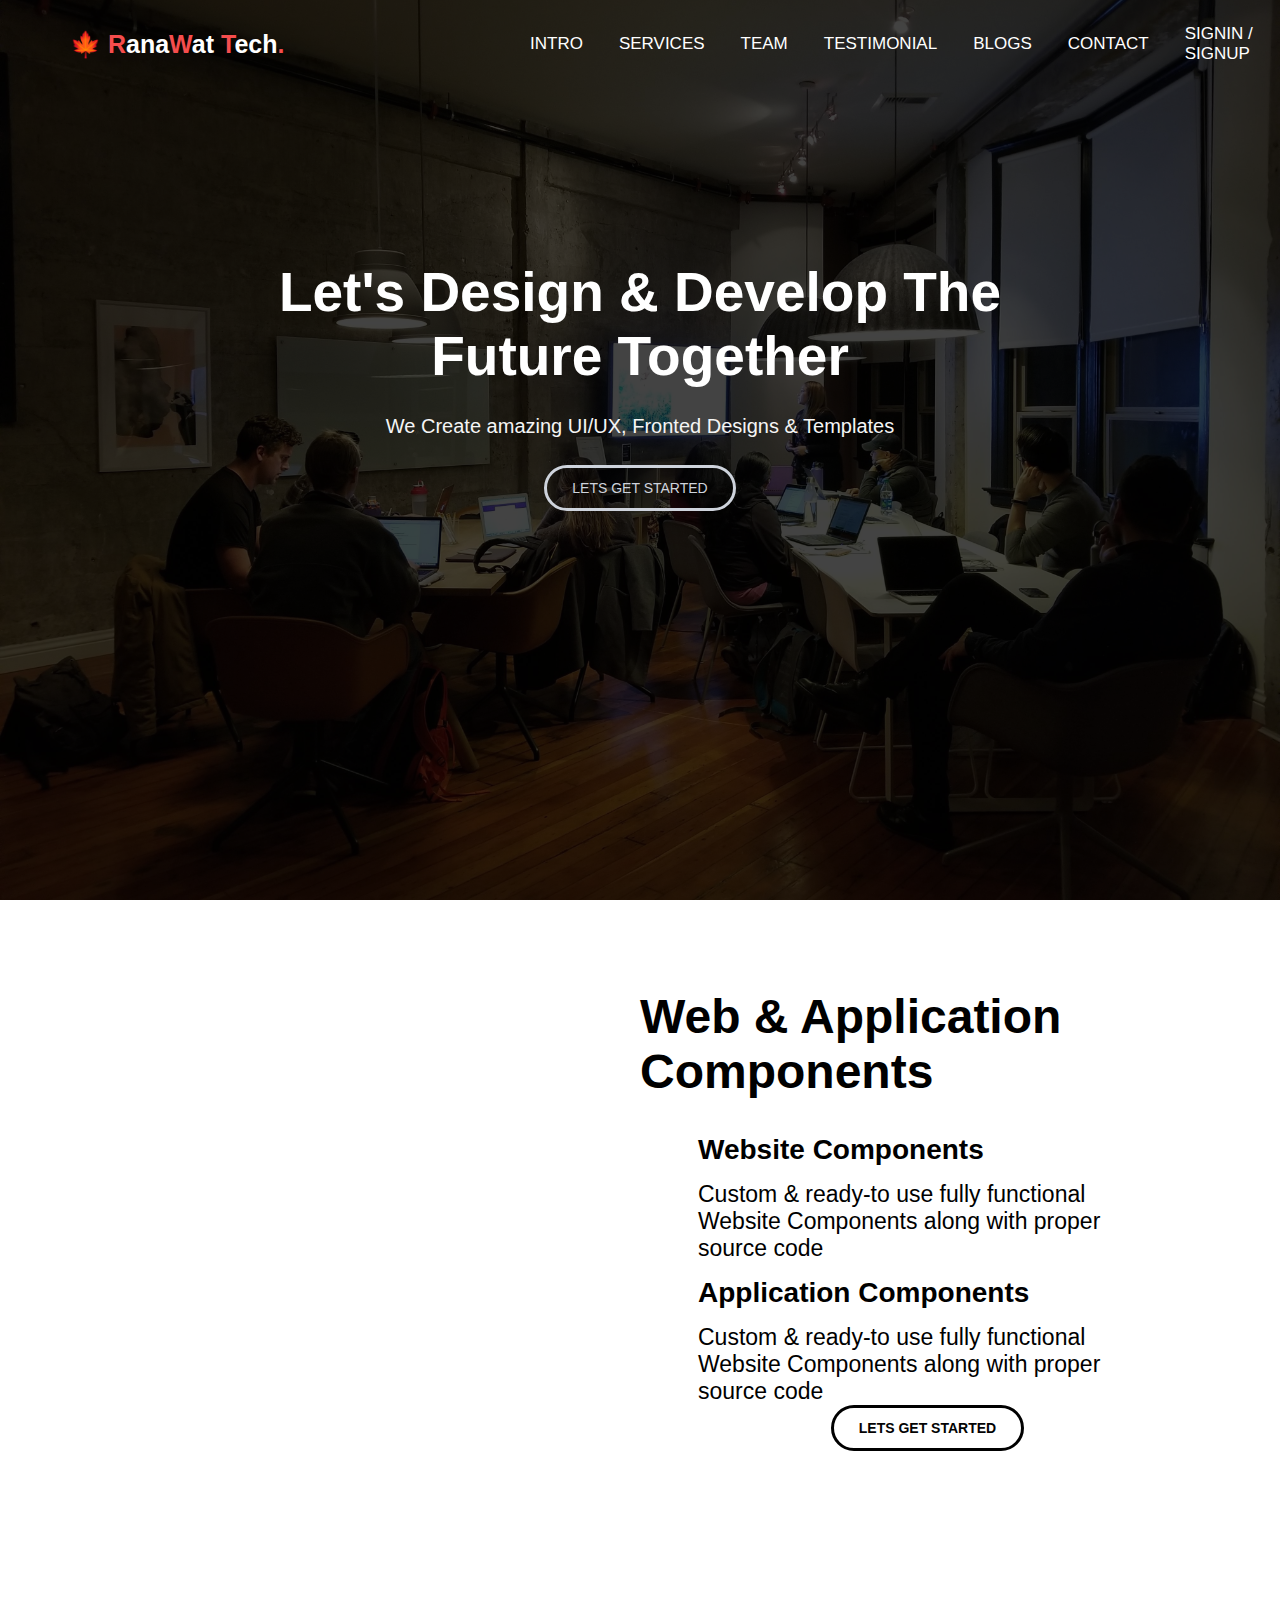
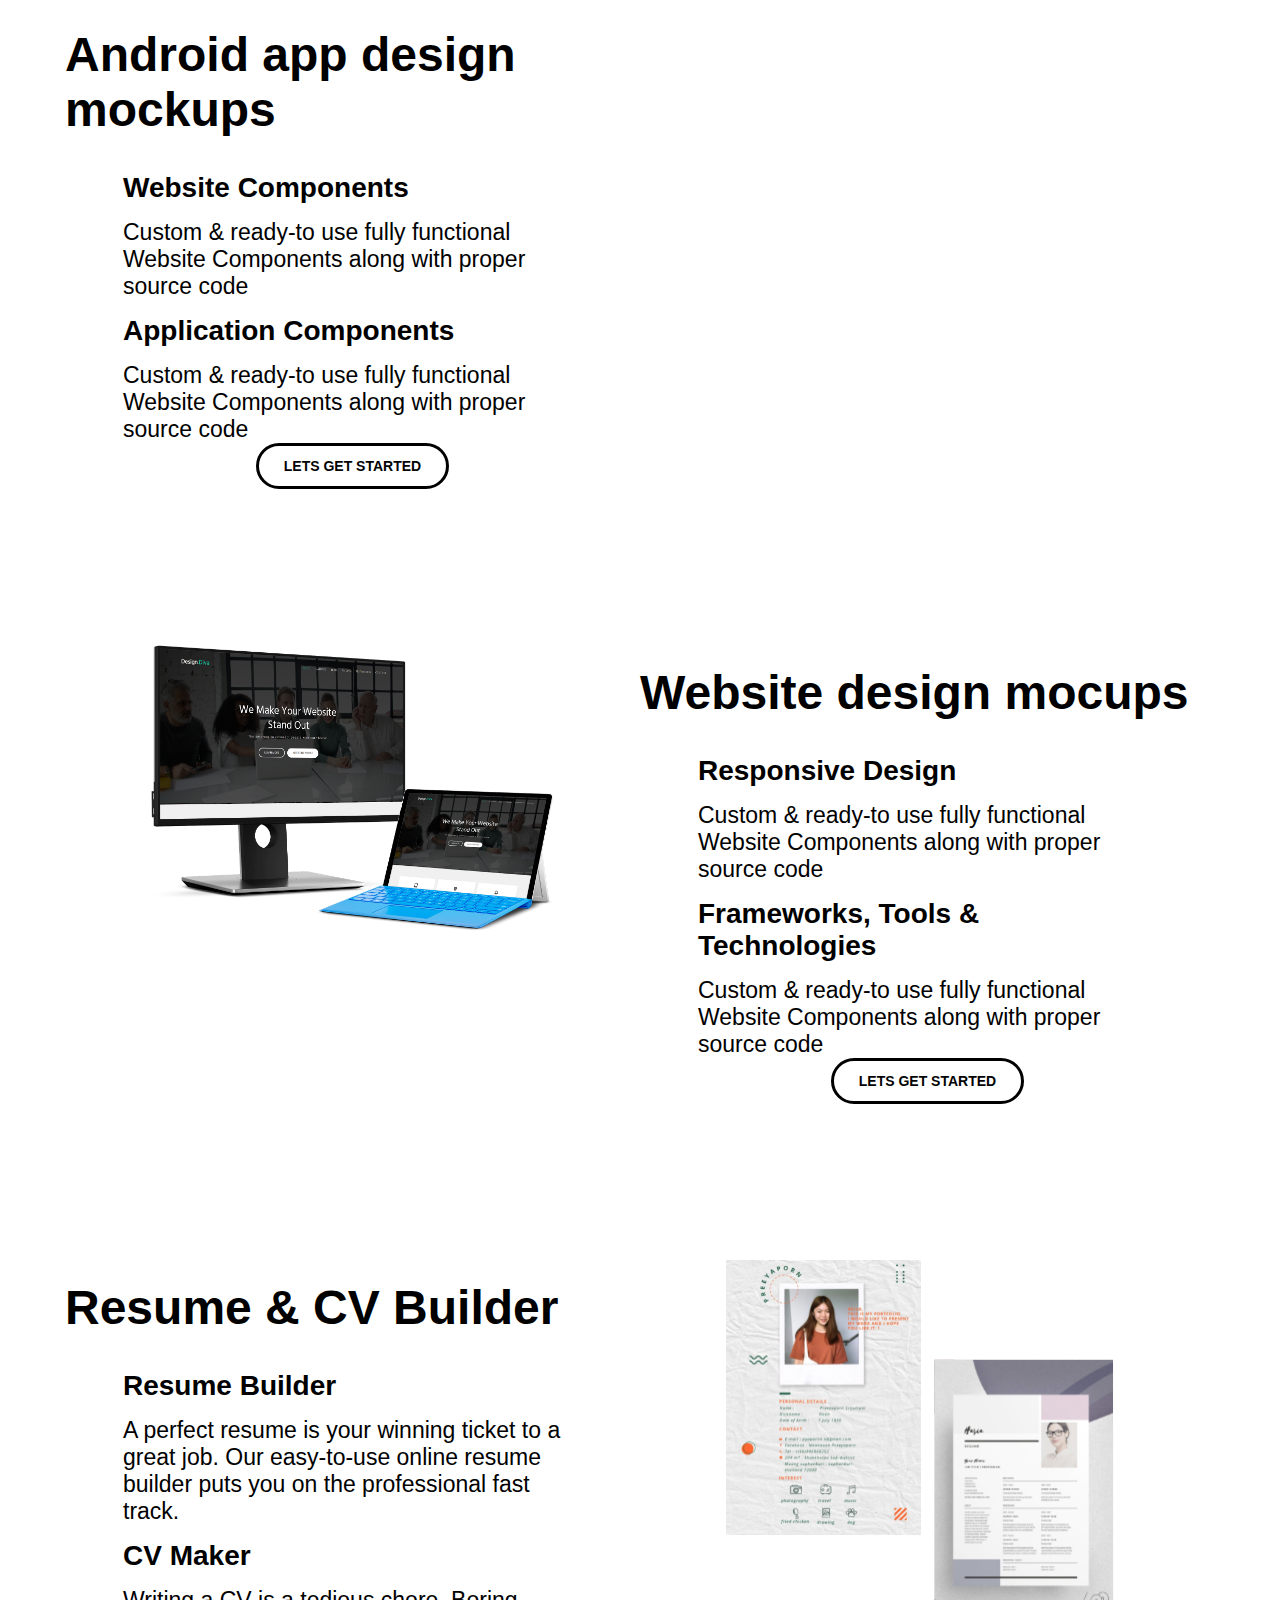
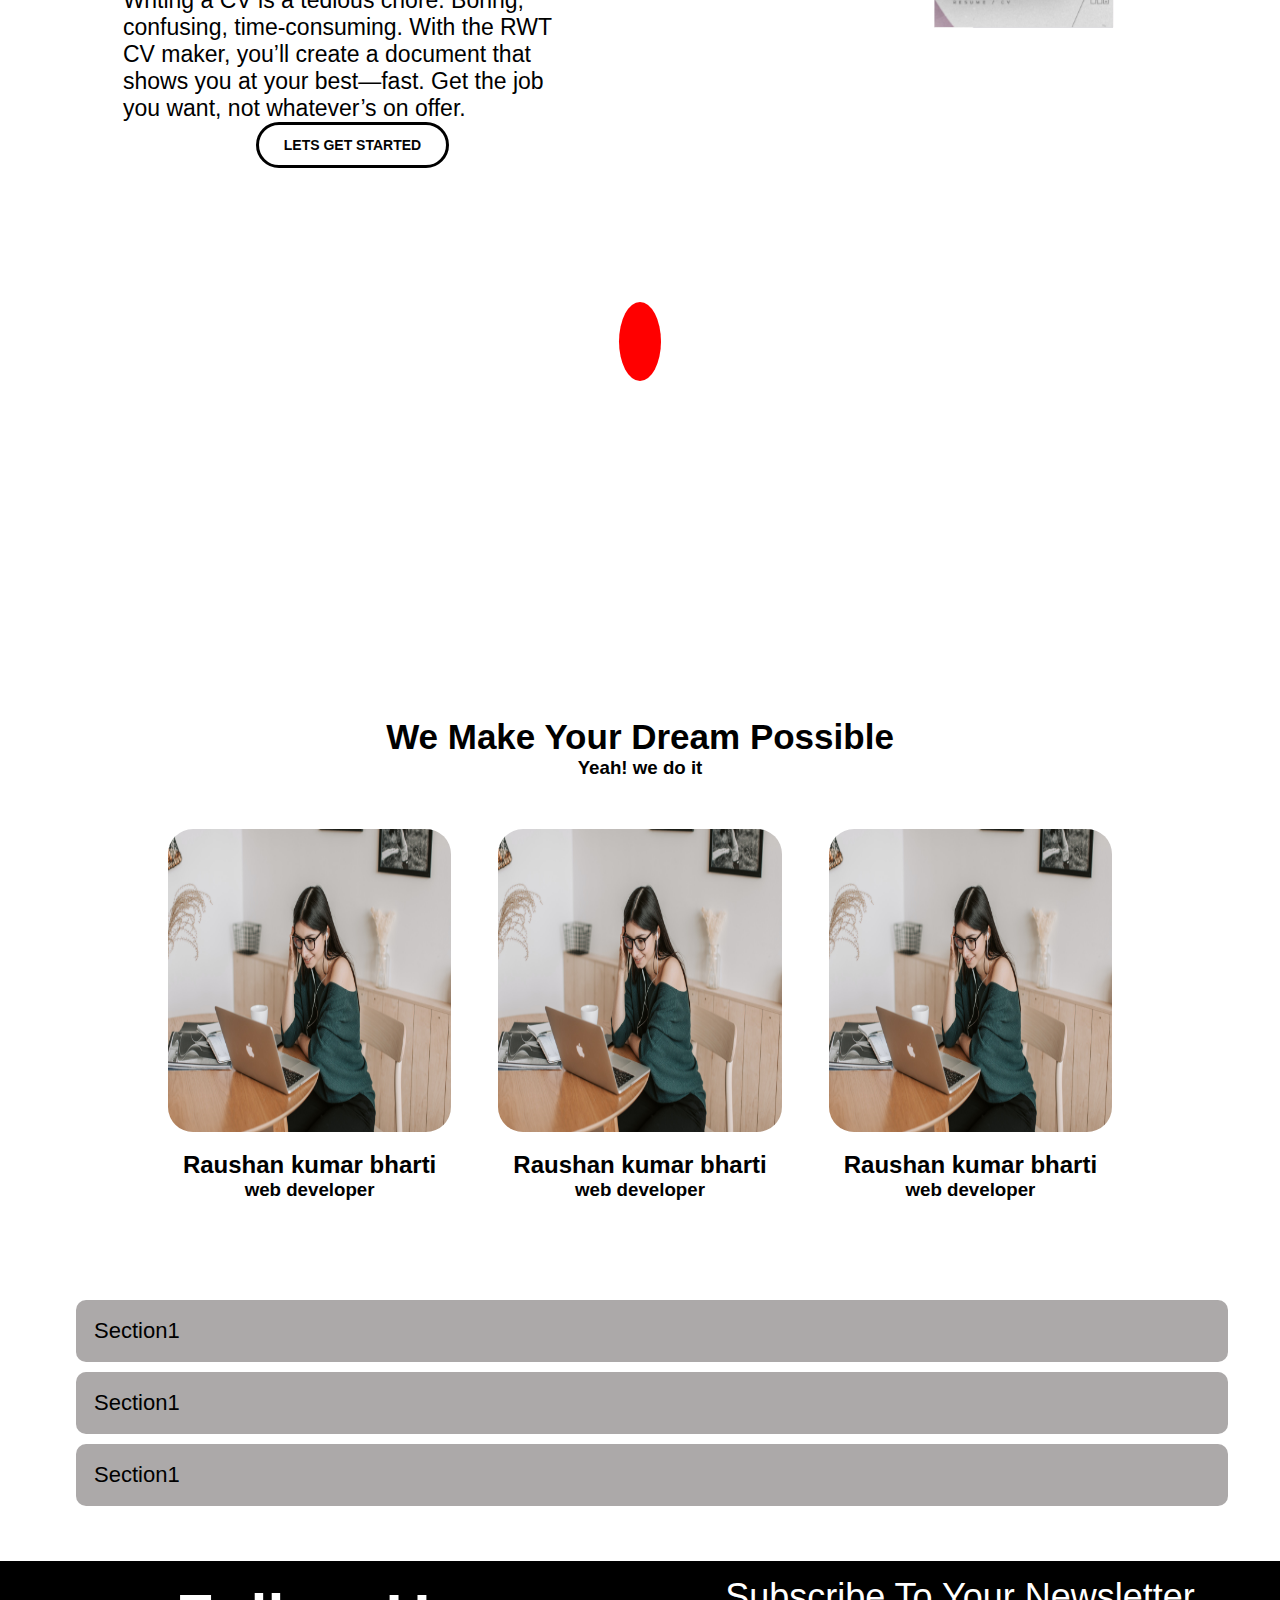
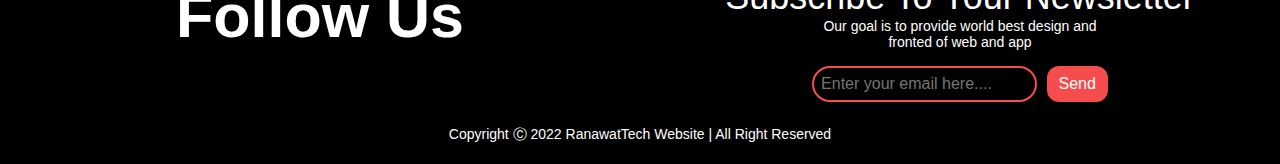
==== index.html @ e36a3cd2 "Merge branch 'master' of https://github.com/RanawatTech/ranawatwebsite" ====
<!DOCTYPE html>
<html lang="en">
<head>
    <meta charset="UTF-8">
    <meta http-equiv="X-UA-Compatible" content="IE=edge">
    <meta name="viewport" content="width=device-width, initial-scale=1.0">
    <title>RanaWat Tech</title>
    <link rel="stylesheet" href="assets/style/style.css">
    <script src="https://kit.fontawesome.com/f073f3d2c7.js" crossorigin="anonymous"></script>
    <link rel="stylesheet" href="https://cdnjs.cloudflare.com/ajax/libs/animate.css/4.1.1/animate.min.css" />
    <script src="js/index.js"></script>
</head>

<body>
    <div class="body">
        <nav class="header">
            <div class="rightheader">
                <!-- <img src="assets/HEADER.png" alt="" srcset=""> -->
                <P class="logo"><span>🍁 R</span>ana<span>W</span>at <span>T</span>ech<span>.</span></P>
            </div>
            <div class="leftheader">
                <ul>
                    <li><a href="INTRO">INTRO</a></li>
                    <li><a href="INTRO">SERVICES</a></li>
                    <li><a href="INTRO">TEAM</a></li>
                    <li><a href="INTRO">TESTIMONIAL</a></li>
                    <li><a href="https://hashnode.com/@RanaWatTech"   target="_blank">BLOGS</a></li>
                    <li><a href="INTRO">CONTACT</a></li>
                    <li><a href="ResumeBuilder/index.html" target="_blank">SIGNIN / SIGNUP</a></li>
                </ul>
            </div>
        </nav>

        <section class="container">
            <p class="bigtext"> Let's Design & Develop The <br>Future Together</p>
            <p class="smalltext"> We Create amazing UI/UX, Fronted Designs & Templates</p>
            <button class="btn"> LETS GET STARTED</button>




        </section>

    </div>

    <!-- STARTING OF WEBSITE CONTAIN -->
    <!-- features-1 -->
    <div class="webcontainer">
        <div class="containerimage">
            <img src="assets/img/web.svg" alt="" srcset="">
        </div>
        <div class="containerdata">
            <h3 class="headingtext"> Web & Application Components</h3>
            <p class="componentstext">Website Components</p>
            <p class="data">

                Custom & ready-to use fully functional Website Components along with proper source code
            </p>



            <p class="componentstext">Application Components</p>
            <p class="data">
                Custom & ready-to use fully functional Website Components along with proper source code
            </p>
            <button class="btn1"> LETS GET STARTED</button>


        </div>
    </div>
    <br>


    
    <!-- features-2 -->


    <div class="webcontainer">

        <div class="containerdata">
            <p class="headingtext"> Android app design mockups</p>
            <p class="componentstext">Website Components</p>
            <p class="data">

                Custom & ready-to use fully functional Website Components along with proper source code
            </p>




            <p class="componentstext">Application Components</p>
            <p class="data">
                Custom & ready-to use fully functional Website Components along with proper source code
            </p>
            <button class="btn1"> LETS GET STARTED</button>


        </div>

        <div class="containerimage">
            <img src="assets/img/app.svg" alt="" srcset="">
        </div>
    </div>
    <br>

    

    <!-- STARTING OF WEBSITE MOCUPS CONTAIN -->
    <div class="webcontainer">
        <div class="containerimage">
            <img src="assets/img/webmockup.png" alt="" srcset="">
        </div>
        <div class="containerdata">
            <p class="headingtext"> Website design mocups </p>
            <p class="componentstext">Responsive Design</p>
            <p class="data">

                Custom & ready-to use fully functional Website Components along with proper source code
            </p>



            <p class="componentstext">Frameworks, Tools & Technologies</p>
            <p class="data">
                Custom & ready-to use fully functional Website Components along with proper source code
            </p>
            <button class="btn1"> LETS GET STARTED</button>


        </div>
    </div>
    <br>


    <!-- STARTING OF RESUME CONTAIN -->

    <div class="webcontainer">

        <div class="containerdata">
            <p class="headingtext"> Resume & CV Builder</p>

            <p class="componentstext">Resume Builder</p>
                
                <p class="data">
                    A perfect resume is your winning ticket to a great job. Our easy-to-use online resume builder puts you on the professional fast track.
                </p>
    
    
    
                <p class="componentstext">CV Maker</p>
                <p class="data">
                    Writing a CV is a tedious chore. Boring, confusing, time-consuming. With the RWT CV maker, you’ll create a document that shows you at your best—fast. Get the job you want, not whatever’s on offer.
                </p>
            <button class="btn1"> LETS GET STARTED</button>


        </div>

        <div class="containerimage">
            <img src="assets/img/resume.svg" alt="" srcset="">
        </div>
    </div>
    <br>

    <!-- STARTING A  VIDEO PART  -->
    <section class="video">
        <div class="videocontainer">
            <a href="https://youtu.be/9tobL8U7dQo">
                <i class="fas fa-play"></i>
            </a>
            <h1> Watch Sample Video</h1>
            <h3>Lorem ipsum, dolor sit amet consectetur adipisicing elit. Nemo facere atque itaque voluptas ut? Quasi
                debitis fugit quam animi expedita aspernatur .</h3>
            <!-- <a><iframe width="560" height="315" src="https://www.youtube.com/embed/9tobL8U7dQo" title="YouTube video player" frameborder="0" allow="accelerometer; autoplay; clipboard-write; encrypted-media; gyroscope; picture-in-picture" allowfullscreen></iframe>
           
          </a> -->

        </div>

    </section>


    <section class="memberpanal">
        <h4> We Make Your Dream Possible</h4>
        <h3> Yeah! we do it</h3>

        <div class="box">
            <div class="subbox">
                <div class="image">
                    <img src="assets/img/video-bg.jpg" alt="" srcset="">
                    <h2>Raushan kumar bharti</h2>
                    <h3>web developer</h3>
                </div>
            </div>
            <div class="subbox">
                <div class="image">
                    <img src="assets/img/video-bg.jpg" alt="" srcset="">
                    <h2>Raushan kumar bharti</h2>
                    <h3>web developer</h3>
                </div>
            </div>
            <div class="subbox">
                <div class="image">
                    <img src="assets/img/video-bg.jpg" alt="" srcset="">
                    <h2>Raushan kumar bharti</h2>
                    <h3>web developer</h3>
                </div>
            </div>
        </div>

    </section>
    <br>
    <button class="accordion">Section1</button>
    <div class="panel">
        <p>Lorem ipsum dolor sit amet, consectetur adipisicing elit. Ullam, eius.
            Lorem ipsum  quisquam ipsam maxime porro. Sed beatae consequatur eligendi
            repudiandae eos, perferendis voluptatum!
        </p>
    </div>

    <button class="accordion">Section1</button>
    <div class="panel">
        <p>Lorem ipsum dolor sit amet, consectetur adipisicing elit. Ullam, eius.</p>
    </div>

    <button class="accordion">Section1</button>
    <div class="panel">
        <p>Lorem ipsum dolor sit amet, consectetur adipisicing elit. Ullam, eius.</p>
    </div>


    <footer class="footer">
        <div class="footerpart">
            <div class="footerright">
                <span>Follow Us</span>
                <br>
                <div class="socialicon">
                    <a href= "https://twitter.com/RanawatTech" target="_blank"><i class="fab fa-twitter"></i></a>
                    <a href= "https://www.youtube.com/channel/UCl8Cxgv1tNT9eXOSg_g9nUA" target="_blank" ><i class="fab fa-youtube"></i></a>
                    <a href="https://www.linkedin.com/company/ranawat-tech/" target="_blank"><i class="fab fa-linkedin-in"></i></a>
                    <a href="https://github.com/RanawatTech" target="_blank"><i class="fab fa-github"></i></a>
                    <a href= "https://www.instagram.com/ui_plus_ux/" target="_blank"><i class="fab fa-instagram"></i></a>
                </div>
            </div>
            <div class="footerleft">
                <div class="footerbox">
                    <span> Subscribe To Your  Newsletter</span>
                    <p>Our goal is to provide world best design and <br> fronted of web and app</p>
                    <form class="form">
                        <input type="text" placeholder="Enter your email here...." name="search">
                        <button type="submit">Send</button>
                    </form>
                </div>
            </div>
        </div>
        <p class="copyright">Copyright &#9400 2022 RanawatTech Website | All Right Reserved</p>




    </footer>



    <script src="assets/js/index.js"></script>
</body>

</html>


<!--
    
     $(document).ready(function(){

    // wow initiation
    new WOW().init();

    // navigation bar toggle
    $('#navbar-toggler').click(function(){
        $('.navbar-collapse').slideToggle(400);
    });

    // navbar bg change on scroll
    $(window).scroll(function(){
        let pos = $(window).scrollTop();
        if(pos >= 100){
            $('.navbar').addClass('cng-navbar');
        } else {
            $('.navbar').removeClass('cng-navbar');
        }
    });

    // sample video popup
    $(document).ready(function() {
        $('.popup-youtube').magnificPopup({
            disableOn: 700,
            type: 'iframe',
            mainClass: 'mfp-fade',
            removalDelay: 160,
            preloader: false,
    
            fixedContentPos: false
        });
    });

    // team carousel 
    $('.team .owl-carousel').owlCarousel({
        loop: true,
        margin: 10,
        autoplay: true,
        dots: true,
        nav: false,
        responsiveClass: true,
        responsive:{
            0:{
                items: 1
            }, 
            600:{
                items: 2
            },
            1000:{
                items: 3
            }
        }
    });

    // faq accordion
    $('.faq-head').each(function(){
        $(this).click(function(){
            $(this).next().toggleClass('show-faq-content');
            let icon = $(this).children('span').children("i").attr('class');

            if(icon == "fas fa-plus"){
                $(this).children('span').html('<i class = "fas fa-minus"></i>');
            } else {
                $(this).children('span').html('<i class = "fas fa-plus"></i>');
            }
        });
    });

    // testimonial carousel 
    $('.testimonial .owl-carousel').owlCarousel({
        loop: true,
        autoplay: true,
        dots: true,
        nav: false,
        items: 1
    });

});

-->
---- assets/style/style.css ----
:root{
    --mount-meadow: #F54D4D;
    --white-smoke: #f0f0f0;
    --night-rider: #343434;
    --black: #191b17;
    --transition: all 0.5s ease-in-out;
}
*{
    margin: 0px;
    padding: 0px;
    font-family: 'Hind Siliguri', sans-serif;
}
.header{
    display: flex;
    justify-content: space-between;
}
.body{
  
    background: url(../img/main1.jpg) rgb(1 1 1 / 74%);
    background-size: cover;
    height: 100vh;
    background-blend-mode: darken;
    background-position: center;
    background-attachment: fixed;

}
.logo{
    font-size: 25px;
    color: white;
    padding: 17px 70px;
    font-weight: 900;


}
.logo span{
    color: var(--mount-meadow);
}

.rightheader{
    display: flex;
    /* width: 32%; */
    align-items: center;
    justify-content: center;
}
.leftheader{
    /* float: right; */
    display: flex;
    width: 60%;
    justify-content: center;
    align-items: center;
}
.leftheader ul {
    list-style-type: none;
   
    padding: 0;
    overflow: hidden;
    display: flex;
    overflow: hidden;
    flex-direction: row;
    align-content: center;
    justify-content: center;
    align-items: center;
}
.leftheader ul li{
    float: left;
    padding: 0px 10px;
}
.leftheader ul li a{
    display: block;
    color: rgb(8, 6, 6);
    /* text-align: center; */
    padding: 24px 8px;
    text-decoration: none;
    font-weight: 500;
    font-size: 17px;
    color: white;

}
.leftheader ul li a:hover{
   
    color:#ced3dc;
}
.container{
    margin: 172px 0px; 
    /* padding: 101px; */
    text-align: center;
    animation: fadeInUp;
    animation-duration: 4s;
}
.bigtext{
    font-size: 55px;
    color: white;
    font-weight: 600;
    text-align: center;
}
.smalltext{
    color: whitesmoke;
    font-size: 20px;
    padding: 27px 0px;
    /* font-weight: 600; */
}
.btn{
    padding: 12px 25px;
    color: #ced3dc;
    background:transparent;
    text-transform: uppercase;
    transition: var(--transition);
    border: 3.5px solid #ced3dc;
    border-radius: 2rem;
    font-size: 14px;
}
.btn:hover{
    background: var(--mount-meadow);
    border-color: var(--mount-meadow);
    box-shadow: 0 0 5px #F54D4D,0 0 25px #F54D4D, 0 0 50px #F54D4D, 0 0 200px #F54D4D;
    color: white;
}
.webcontainer{
    display: flex;
    margin: 69px 65px;
}
.containerimage{
    width: 50%;

}
.containerimage img{
    width: 70%;
    margin: auto;
    display: block;
}
.containerdata{
    width: 50%;
   
}

.headingtext{
    font-size: 48px;
    font-weight: 600;
    text-align: left;
    padding: 20px 0px;
}
.componentstext{
    font-size: 28px;
    font-weight: 600;
    padding: 15px 58px;
}
.data{
    padding: 0px 58px;
    font-size: 23px;
}
.btn1{
    padding: 12px 25px;
    color: #030303;
    background:transparent;
    border: solid 3.5px rgb(0, 0, 0);
    border-radius: 30px;
    margin-top: 19px;
    font-size: 14px;
    font-weight: 600;
    display: block;
   margin: auto;
}
.video{
    background-image: linear-gradient(rgba(0, 0, 0, 0.8), rgba(0, 0, 0, 0.7)), url(../img/video-bg.jpg);
    background-size: cover;
    background-position: center;
    background-attachment: fixed;
    background-repeat: no-repeat;
    color: #fff;
    text-align: center;
    
}
    
/* .video a{
    font-size: 2.2rem;
    color: #fff;
    width: 65px;
    height: 65px;
    border-radius: 50%;
    background-color: var(--mount-meadow);
    padding-left: 7px;
    margin: 0 auto;
} */
/* .center{
    display: flex;
    justify-content: center;
    align-items: center;
} */
.fas {
    font-weight: 900;
    font-size: 37px;
    background: red;
    padding: 19px 19px 19px 23px;
    border-radius: 50%;
    color: white;
}
.fas:hover{
    /* cursor: pointer; */
    color: black;
}
.videocontainer{
    padding: 66px 366px;
}
.video h1{
    font-size: 53px;
    margin: 25px;
    visibility: visible;
    animation: fadeInUp;
    animation-duration: 2s;
}
.video h3{
    visibility: visible;
    animation: fadeInUp;
    animation-duration: 2s;
}
.memberpanal{
    height: 500px;
   
    text-align: center;
    margin-top: 50px;
    margin-bottom: 60px;
}
.memberpanal h4{
    font-size: 35px;

}
.box{
    max-width: 100%;
    height: 410px;
   
    display: flex;
    justify-content: space-between;
    margin: 50px 168px;
    

}
.subbox{
    width: 30%;
    height: 74%;
  

}
.image{
    width: 100%;
   height: 100%;
}
.image img{
    height: 100%;
    width: 100%;
   border-radius: 25px;
}
.subbox h2{
    margin-top: 15px;
}

.accordion{
 background-color: rgb(172, 169, 169);
 color: black;
 cursor: pointer;
 padding: 18px;
 width: 90%;
 text-align: left;
 border: none;
 outline: none;
 transition: 0.4s;
 
 margin: 5px 76px;
 border-radius: 10px;
 font-size: 22px;

}
.active, .accordion:hover{
    background-color: rgb(175, 113, 113);
}
.panel{
    padding: 0px 18px;
    background-color: white;
    display: none;
    overflow: hidden;
    margin: 5px 76px;
    font-size: 20px;
    
}
.footer{
    
    background-color: black;
    width: 100%;
    
    margin-top: 50px;
    text-align: center;
}
.footerpart{
    display: flex;
    height: 150px;

}
.footerright{
    width: 50%;
   
    color: white;

}
.footerleft{
    width: 50%;
    
    color: white;

}
.footerright span{
    font-size: 61px;
    font-weight: bolder;
    padding-top: 20px;
    display: block;
}
.socialicon{
    font-size: 27px;
}
.socialicon a{
    color: white;
    padding: 0px 5px;
}
.copyright{
    color: white;
    padding-top: 15px;
    padding-bottom: 20px;
    font-size: 23px;
}
.footerleft span{
    font-size: 36px;
}
.footerleft input{
    font-size: 16px;
    border-radius: 102px;
    padding-left: 18px;
    padding: 7px;
    background: none;
    border: 2px solid #F54D4D;
}
.footerleft button{
    font-size: 16px;
    padding: 7px 10px;
    border: 2px solid #F54D4D;
    background: #F54D4D;
    color: white;
    border-radius: 12px;
    margin-left: 5px;
}
.footer p{
    font-size: 14px;
}
.form{
    margin: 16px;
}
.footerbox{
margin-top: 15px;
}
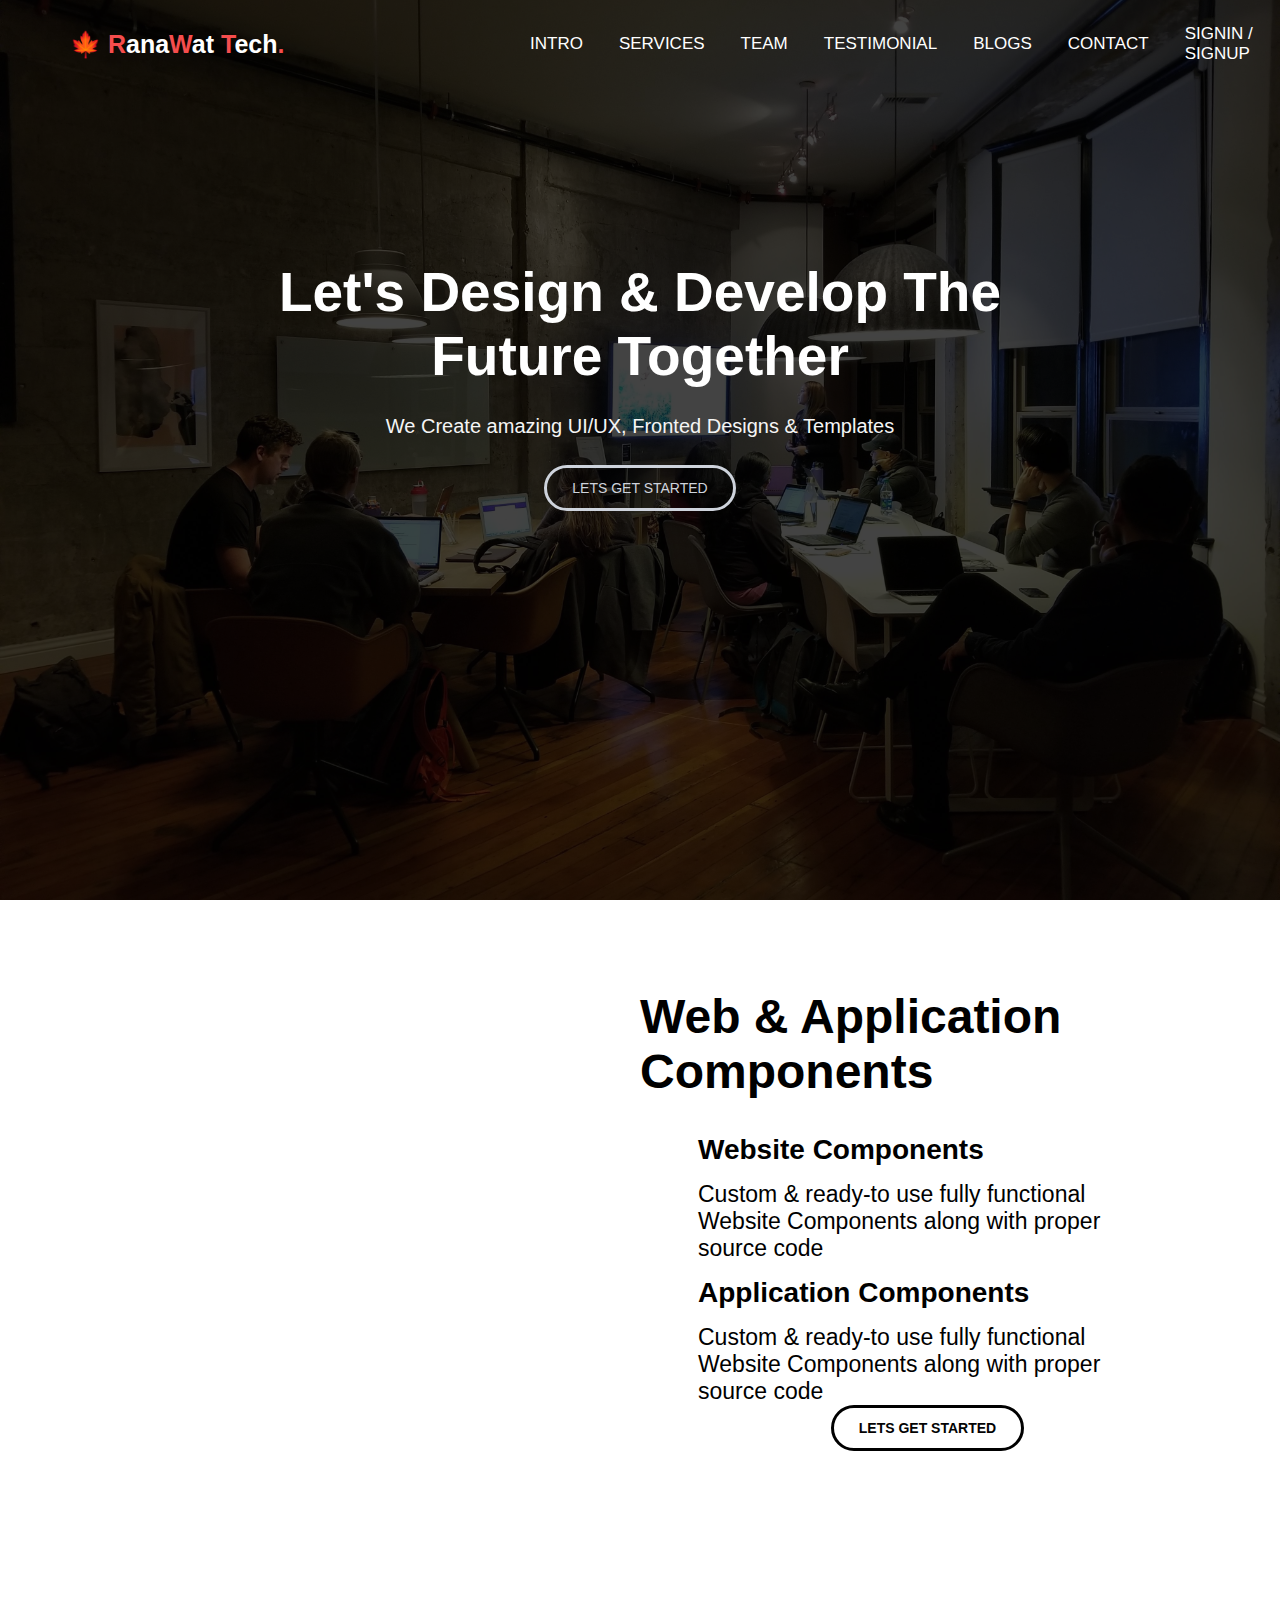
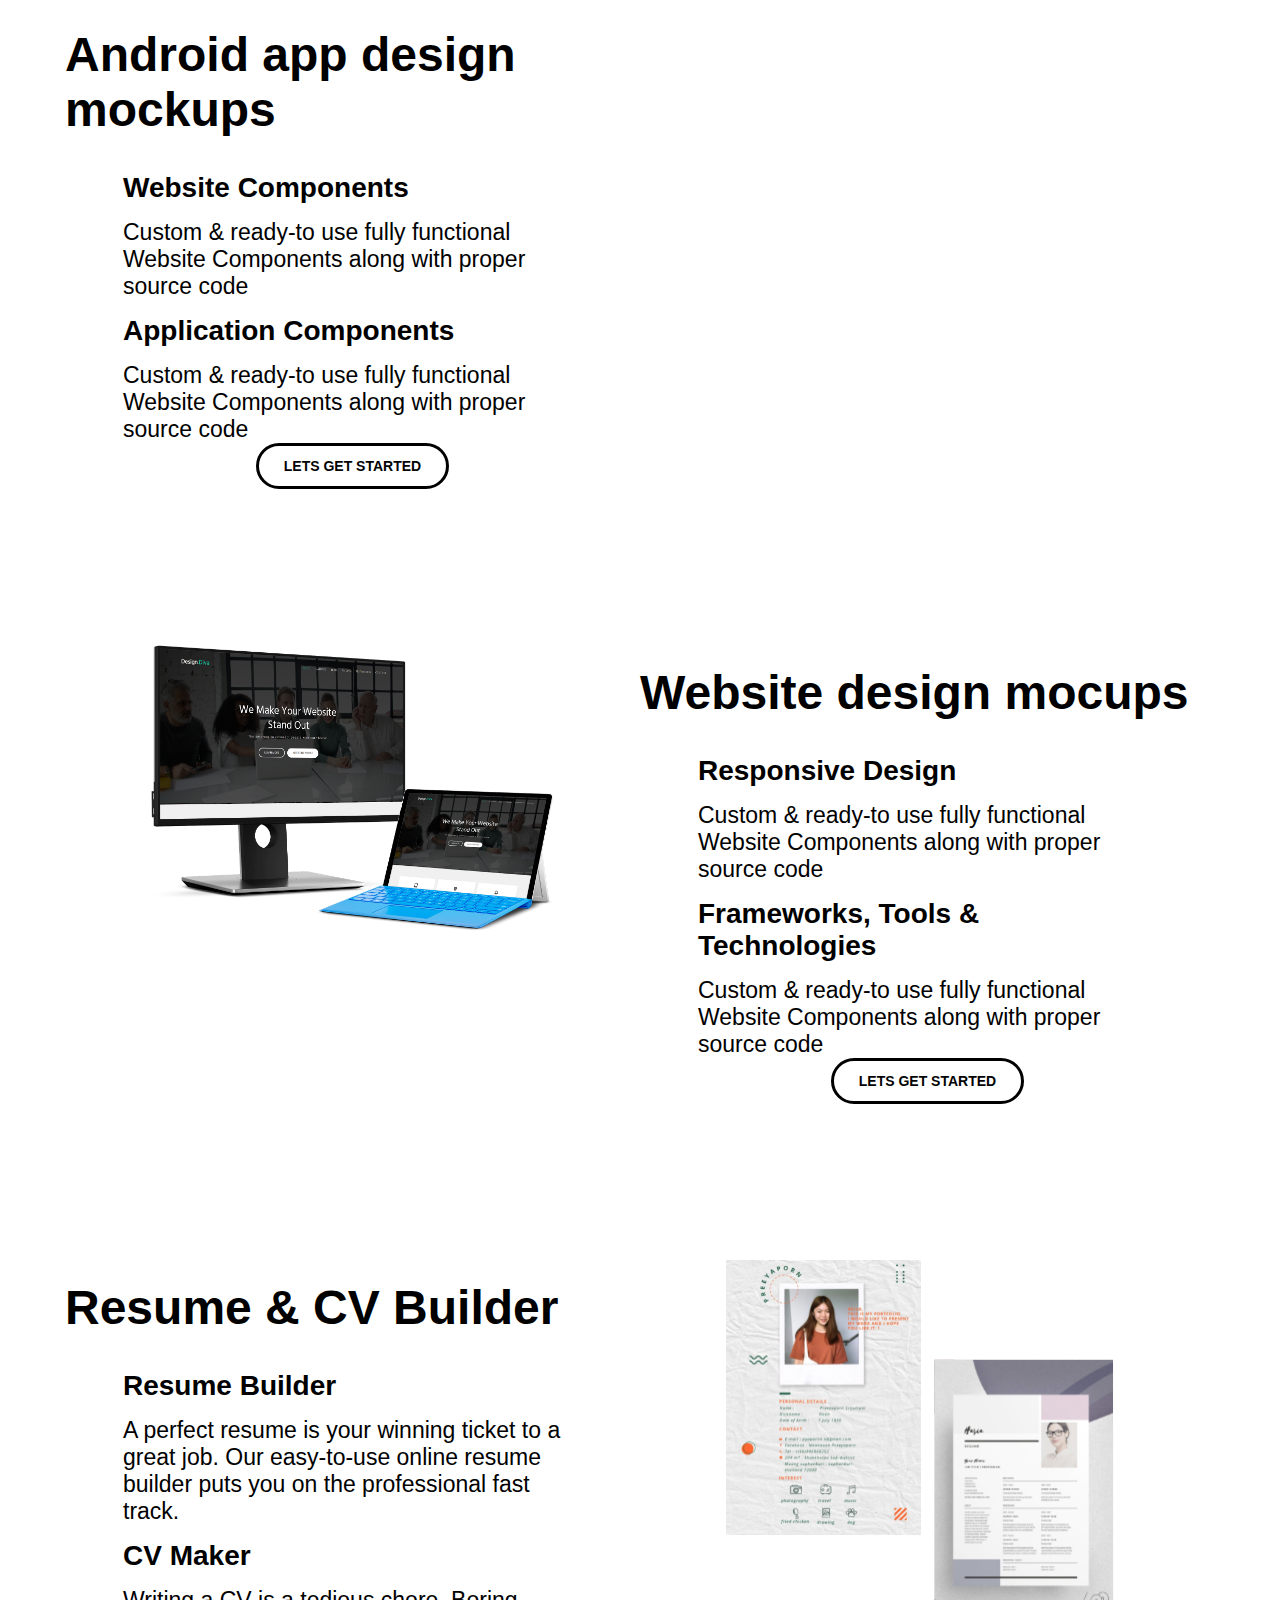
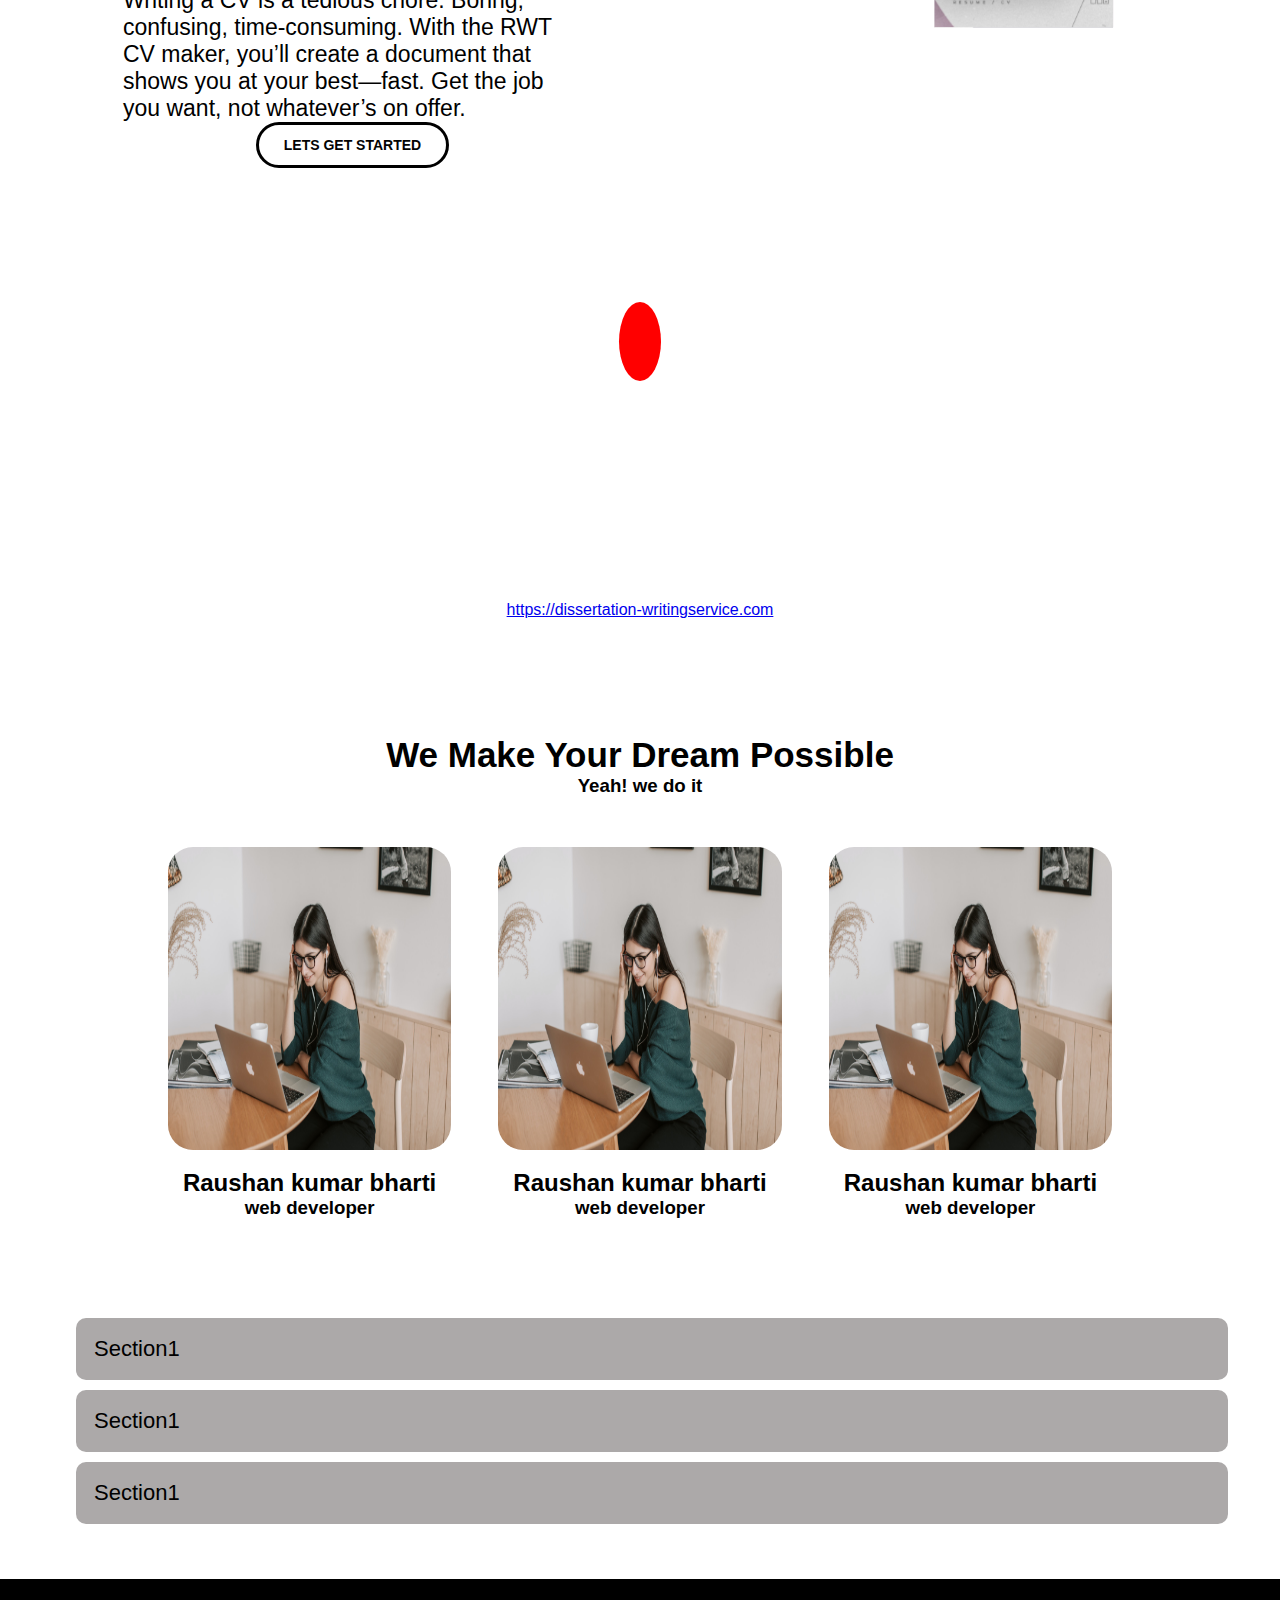
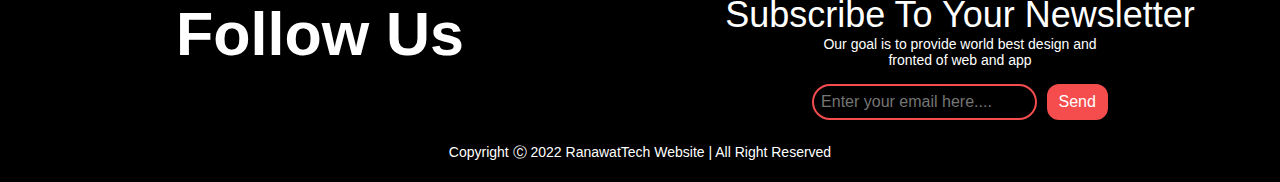
==== commit e7204b00: "counter" ====
--- a/index.html
+++ b/index.html
@@ -174,6 +174,9 @@
             <!-- <a><iframe width="560" height="315" src="https://www.youtube.com/embed/9tobL8U7dQo" title="YouTube video player" frameborder="0" allow="accelerometer; autoplay; clipboard-write; encrypted-media; gyroscope; picture-in-picture" allowfullscreen></iframe>
            
           </a> -->
+
+          <a href='https://dissertation-writingservice.com/'>https://dissertation-writingservice.com</a> <script type='text/javascript' src='https://www.freevisitorcounters.com/auth.php?id=96cd1cf1ab70fb0ffb3adeda68dd48fe04e0f32f'></script>
+          <script type="text/javascript" src="https://www.freevisitorcounters.com/en/home/counter/917015/t/0"></script>
 
         </div>
 
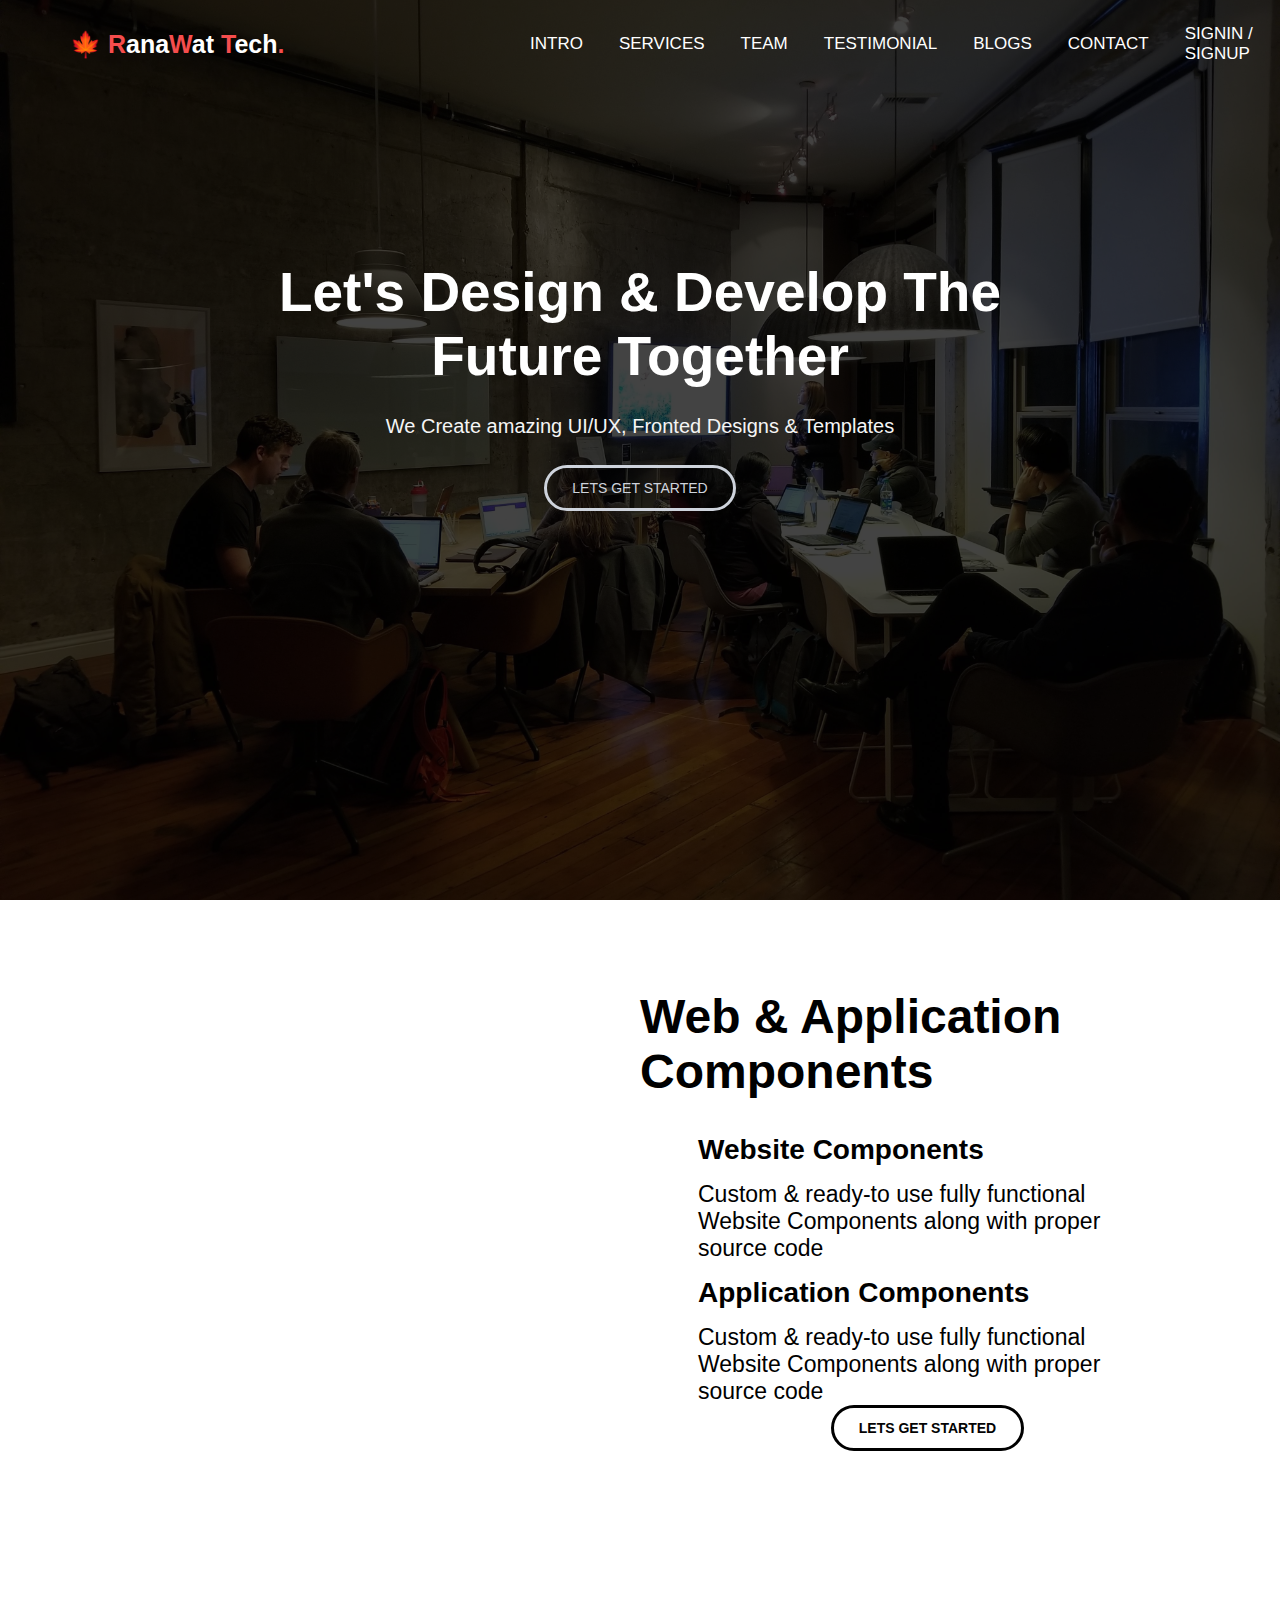
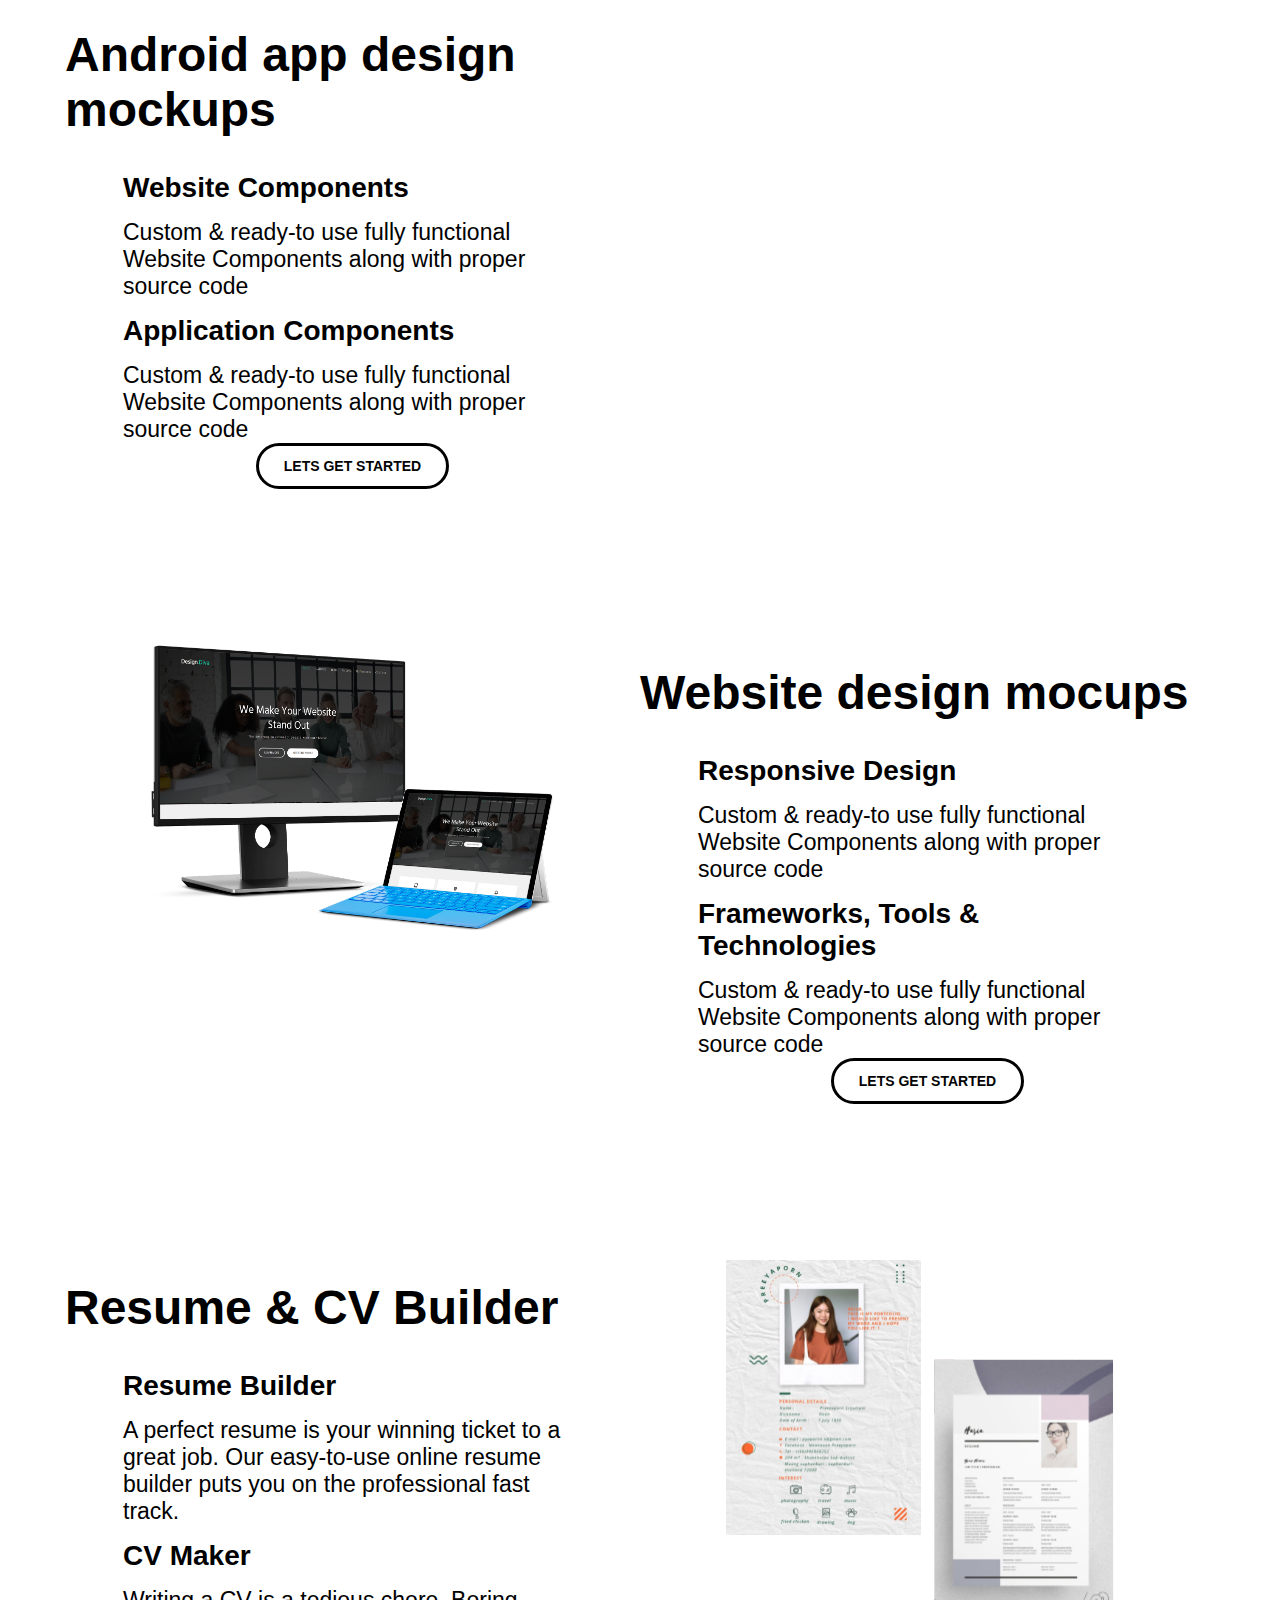
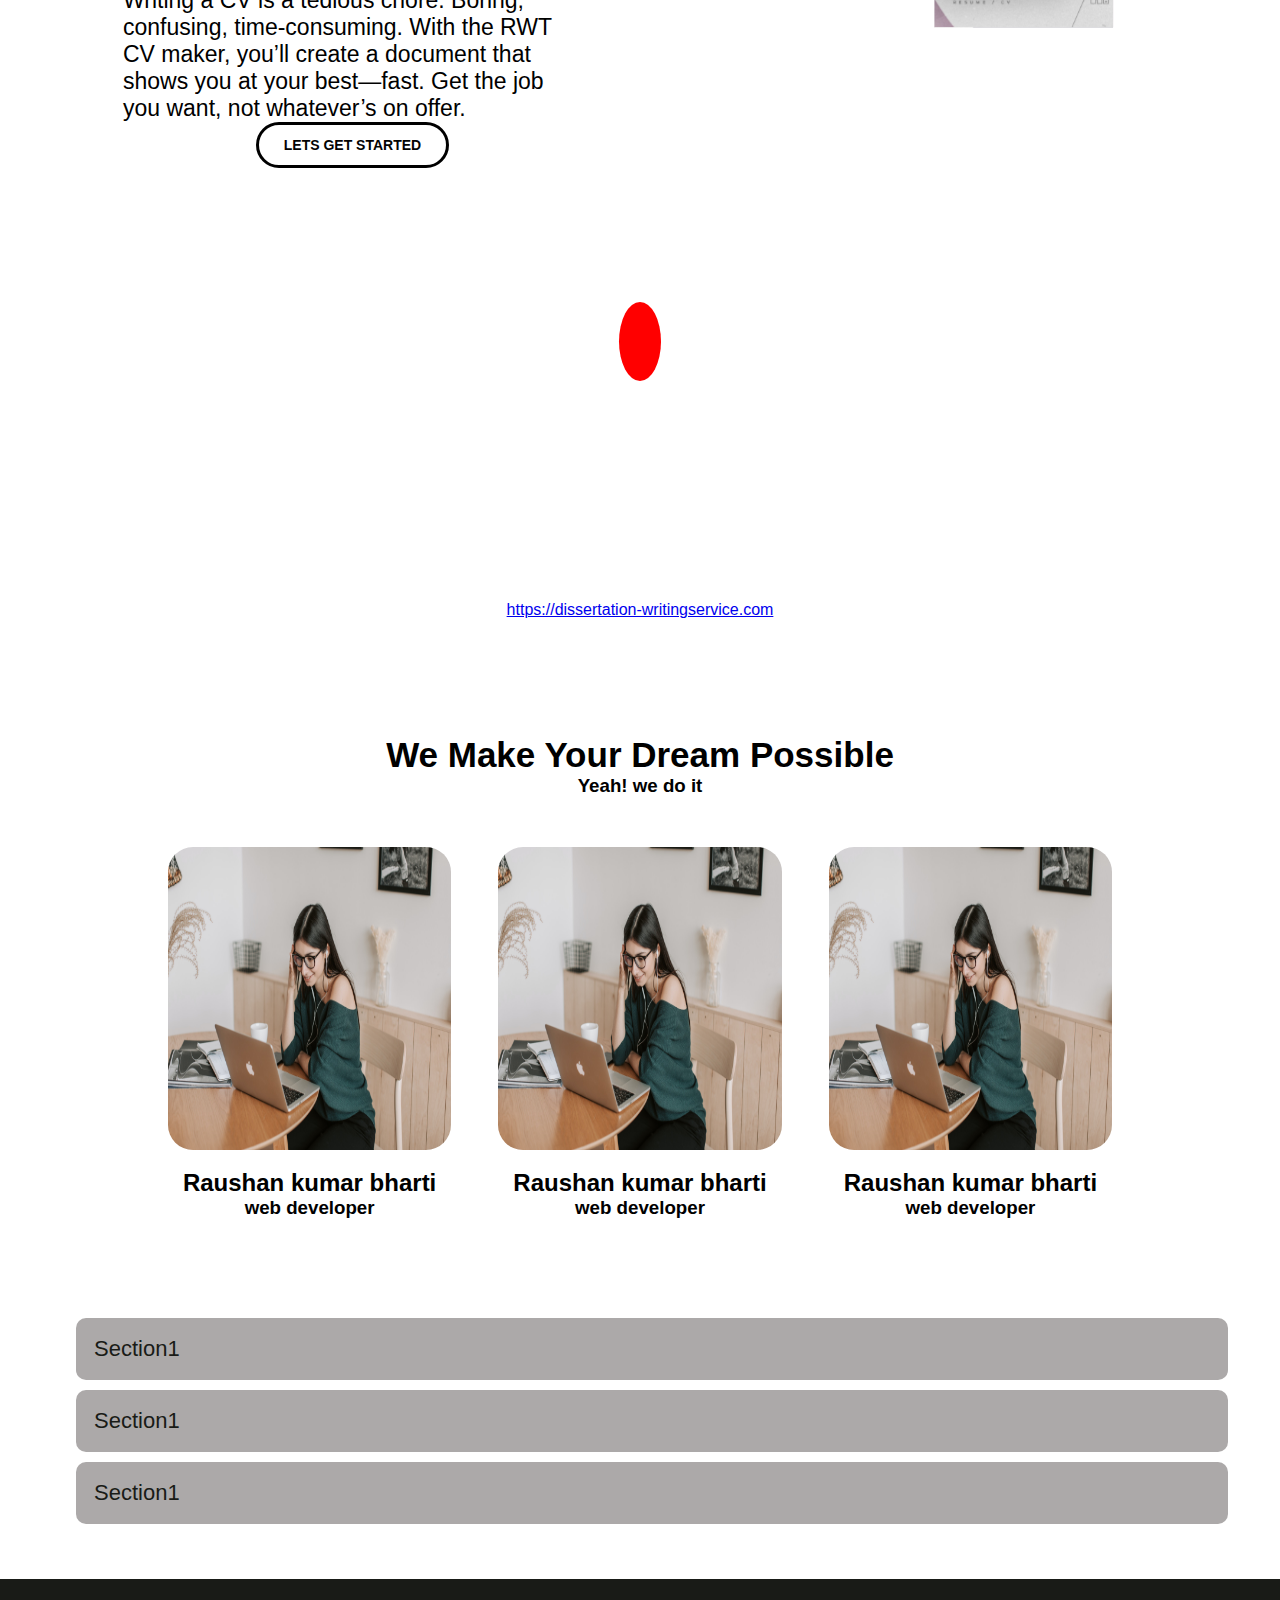
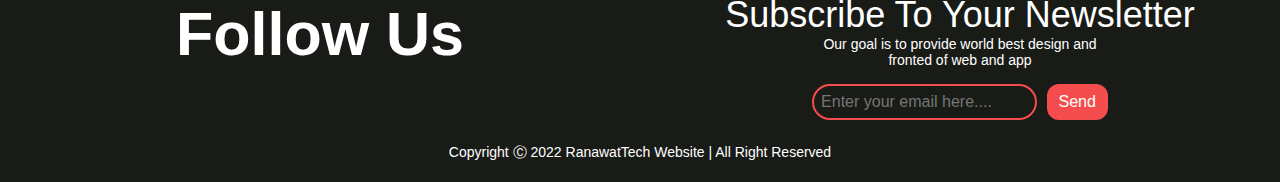
==== commit 0ab4ce43: "raushan" ====
--- a/index.html
+++ b/index.html
@@ -13,6 +13,7 @@
 
 <body>
     <div class="body">
+        <!-- starting of heading -->
         <nav class="header">
             <div class="rightheader">
                 <!-- <img src="assets/HEADER.png" alt="" srcset=""> -->
--- a/assets/style/style.css
+++ b/assets/style/style.css
@@ -196,7 +196,7 @@
 }
 .fas:hover{
     /* cursor: pointer; */
-    color: black;
+    color: var(--black);
 }
 .videocontainer{
     padding: 66px 366px;
@@ -255,7 +255,7 @@
 
 .accordion{
  background-color: rgb(172, 169, 169);
- color: black;
+ color: var(--black);
  cursor: pointer;
  padding: 18px;
  width: 90%;
@@ -283,7 +283,7 @@
 }
 .footer{
     
-    background-color: black;
+    background-color: var(--black);
     width: 100%;
     
     margin-top: 50px;
@@ -318,6 +318,10 @@
 .socialicon a{
     color: white;
     padding: 0px 5px;
+}
+
+.socialicon a:hover{
+    color: var(--mount-meadow);
 }
 .copyright{
     color: white;
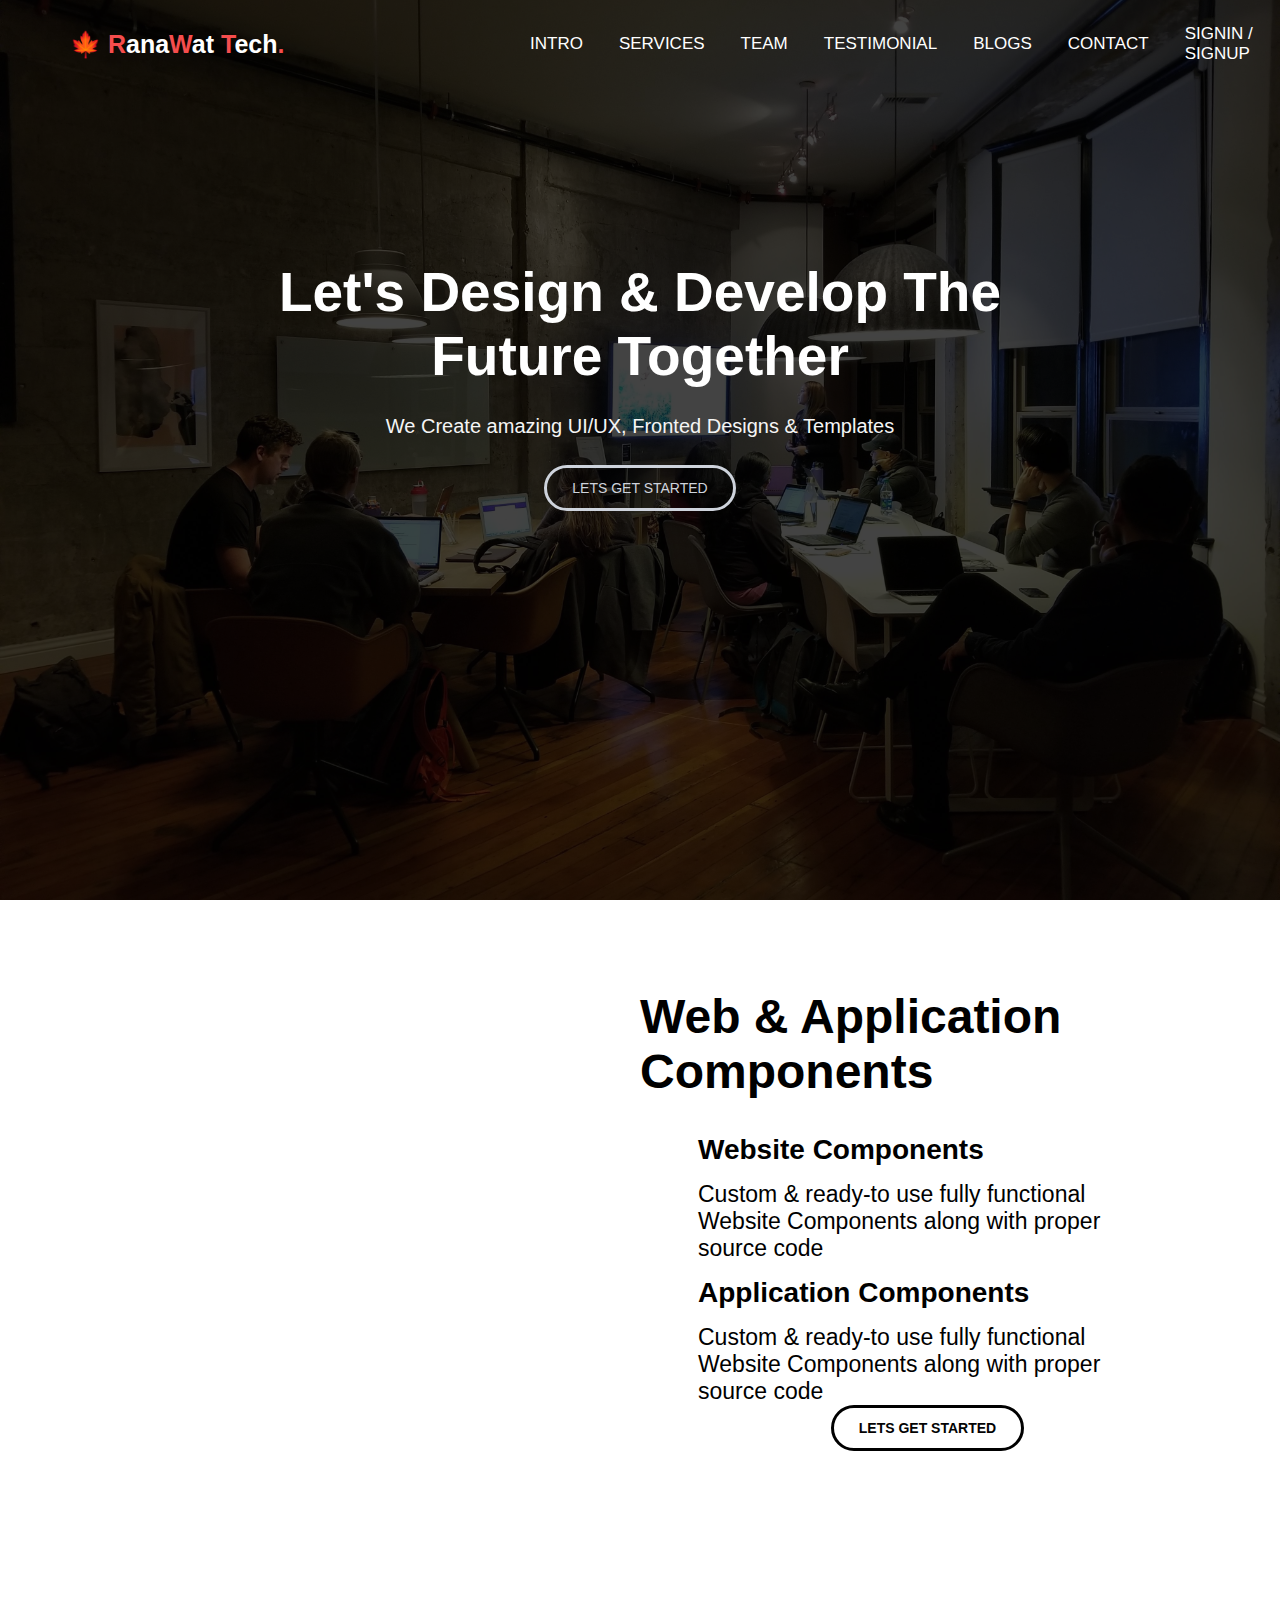
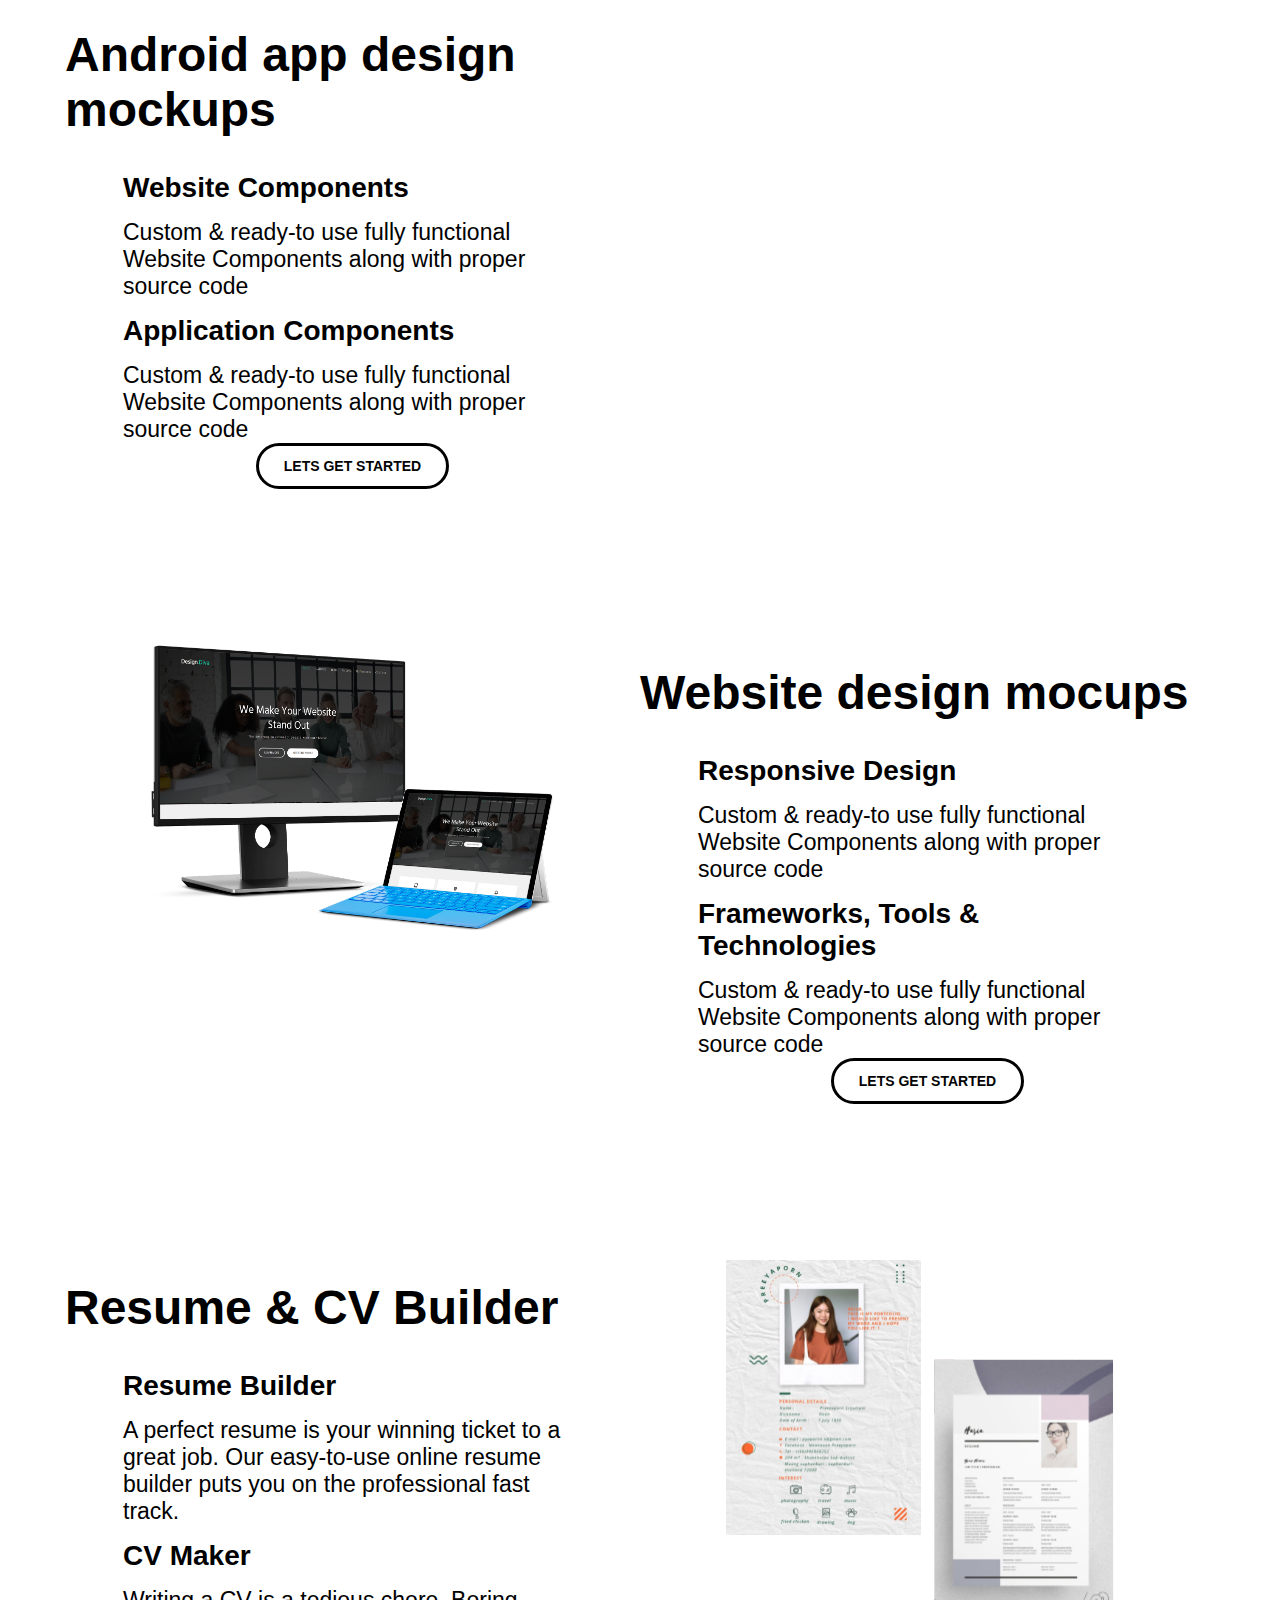
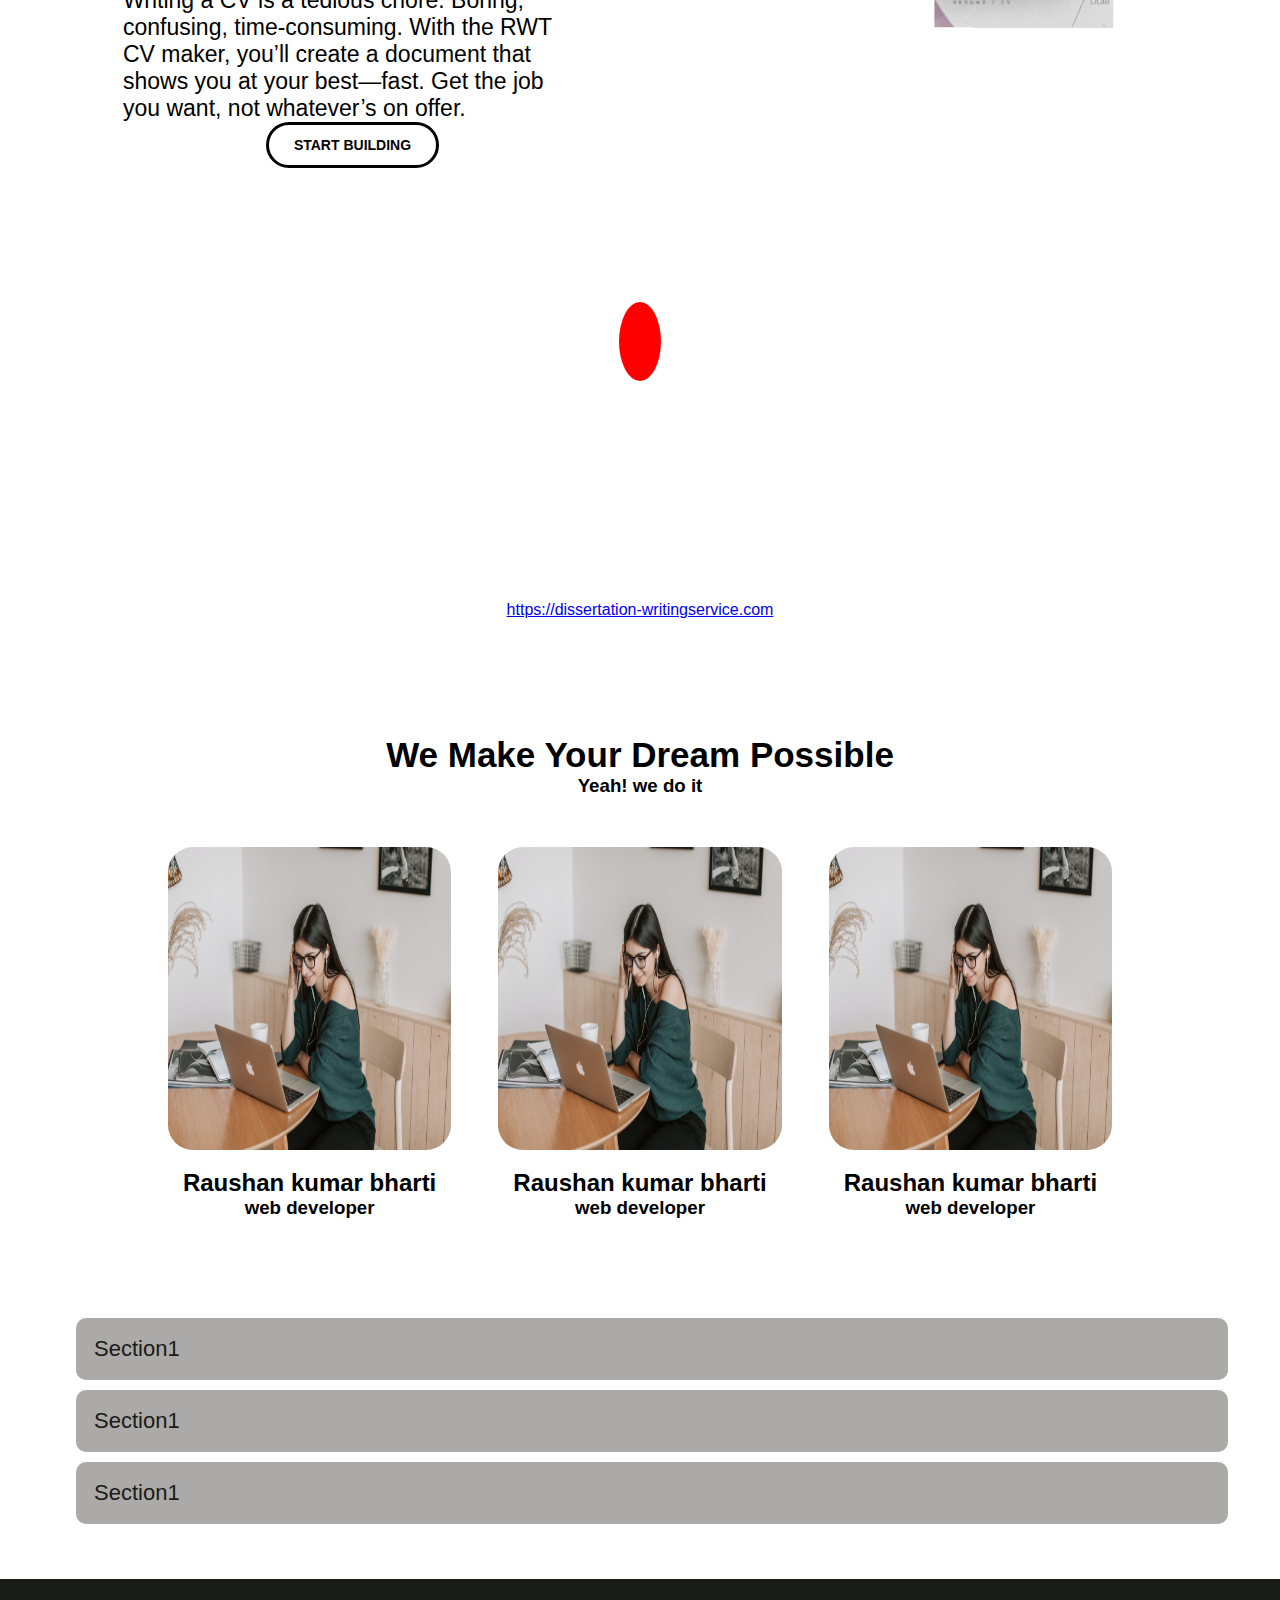
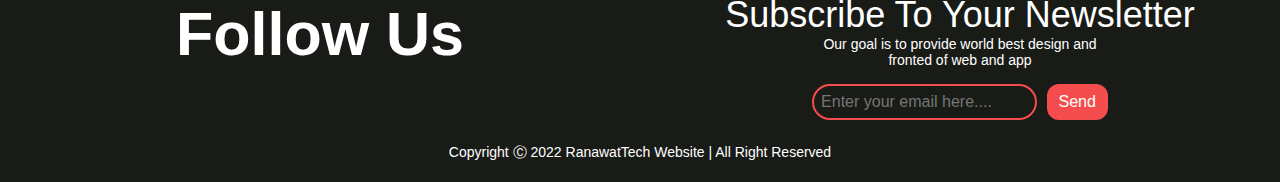
==== commit 698e84f8: "btn" ====
--- a/index.html
+++ b/index.html
@@ -6,6 +6,7 @@
     <meta name="viewport" content="width=device-width, initial-scale=1.0">
     <title>RanaWat Tech</title>
     <link rel="stylesheet" href="assets/style/style.css">
+    <link rel="stylesheet" href="assets/style/responsive.css">
     <script src="https://kit.fontawesome.com/f073f3d2c7.js" crossorigin="anonymous"></script>
     <link rel="stylesheet" href="https://cdnjs.cloudflare.com/ajax/libs/animate.css/4.1.1/animate.min.css" />
     <script src="js/index.js"></script>
@@ -29,6 +30,11 @@
                     <li><a href="INTRO">CONTACT</a></li>
                     <li><a href="ResumeBuilder/index.html" target="_blank">SIGNIN / SIGNUP</a></li>
                 </ul>
+                <div class="burger">
+                    <div class="line"></div>
+                    <div class="line"></div>
+                    <div class="line"></div>
+                </div> 
             </div>
         </nav>
 
@@ -76,7 +82,7 @@
     <!-- features-2 -->
 
 
-    <div class="webcontainer">
+    <div class="webcontainer webcontainer-reverse">
 
         <div class="containerdata">
             <p class="headingtext"> Android app design mockups</p>
@@ -135,7 +141,7 @@
 
     <!-- STARTING OF RESUME CONTAIN -->
 
-    <div class="webcontainer">
+    <div class="webcontainer webcontainer-reverse">
 
         <div class="containerdata">
             <p class="headingtext"> Resume & CV Builder</p>
@@ -152,7 +158,7 @@
                 <p class="data">
                     Writing a CV is a tedious chore. Boring, confusing, time-consuming. With the RWT CV maker, you’ll create a document that shows you at your best—fast. Get the job you want, not whatever’s on offer.
                 </p>
-            <button class="btn1"> LETS GET STARTED</button>
+            <button class="btn1">START BUILDING</button>
 
 
         </div>
--- a/assets/style/style.css
+++ b/assets/style/style.css
@@ -79,6 +79,22 @@
 .leftheader ul li a:hover{
    
     color:#ced3dc;
+}
+.line{
+    width: 33px;
+    background: white;
+    height: 4px;
+    margin: 5px 3px;
+    color: black;
+  
+
+}
+.burger{
+    position: absolute;
+    cursor: pointer;
+    right: 15px;
+    top: 1%;
+    display: none;
 }
 .container{
     margin: 172px 0px; 
--- a/assets/style/responsive.css
+++ b/assets/style/responsive.css
@@ -0,0 +1,330 @@
+@media only screen and (min-width:350px) and (max-width:550px) {
+    .burger {
+        display: block;
+        position: absolute;
+        cursor: pointer;
+        right: 10px;
+        top: 2%;
+    }
+
+    .rightheader {
+        display: flex;
+        width: 44%;
+        align-items: center;
+        justify-content: center;
+    }
+
+
+    .logo {
+        font-size: 15px;
+        color: white;
+        padding: 17px 0px;
+        font-weight: 900;
+    }
+
+    .leftheader ul {
+        list-style-type: none;
+        padding: 0;
+        display: flex;
+        flex-direction: column;
+        display: none;
+    }
+
+    .container {
+
+        padding: 2rem 0px;
+
+    }
+
+    .bigtext {
+        font-size: 27px;
+
+    }
+
+    .smalltext {
+
+        font-size: 13px;
+
+    }
+
+    .btn {
+
+        font-size: 10px;
+    }
+
+    .webcontainer {
+        display: flex;
+        margin: 31px 0px;
+        flex-direction: column;
+    }
+
+    .webcontainer-reverse {
+        flex-direction: column-reverse;
+    }
+
+    .containerimage {
+        width: 100%;
+
+    }
+
+    .containerimage img {
+        width: 57%;
+        margin: auto;
+        display: block;
+    }
+
+    .containerdata {
+        width: 88%;
+        padding: 20px;
+
+    }
+
+    .headingtext {
+        font-size: 20px;
+
+        text-align: center;
+    }
+
+    .componentstext {
+        font-size: 17px;
+        padding: 14px 0px;
+        text-align: left;
+    }
+
+    .data {
+        padding: 1px 20px;
+        font-size: 14px;
+    }
+
+    .btn1 {
+        padding: 12px 18px;
+        margin-top: 19px;
+        font-size: 11px;
+
+    }
+
+    .video {
+        background-image: linear-gradient(rgba(0, 0, 0, 0.8), rgba(0, 0, 0, 0.7)), url(../img/video-bg.jpg);
+        background-size: cover;
+        background-position: center;
+        background-attachment: fixed;
+        background-repeat: no-repeat;
+        color: #fff;
+        text-align: center;
+
+    }
+
+    /* .video a{
+    font-size: 2.2rem;
+    color: #fff;
+    width: 65px;
+    height: 65px;
+    border-radius: 50%;
+    background-color: var(--mount-meadow);
+    padding-left: 7px;
+    margin: 0 auto;
+} */
+    /* .center{
+    display: flex;
+    justify-content: center;
+    align-items: center;
+} */
+    .fas {
+        font-weight: 900;
+        font-size: 20px;
+        background: red;
+        padding: 17px;
+        border-radius: 50%;
+        color: white;
+    }
+
+    .videocontainer {
+        padding: 66px 0px;
+    }
+
+    .video h1 {
+        font-size: 32px;
+        margin: 22px;
+
+    }
+
+    .video h3 {
+        font-size: 13px;
+        padding: 0px 11px;
+    }
+
+    .memberpanal {
+        height: 300px;
+        text-align: center;
+        margin-top: 33px;
+        margin-bottom: 40px;
+    }
+
+    .memberpanal h4 {
+        font-size: 19px;
+
+    }
+
+    .memberpanal h3 {
+        font-size: 15px;
+
+    }
+
+    .box {
+        max-width: 100%;
+        height: 230px;
+        display: flex;
+        justify-content: space-between;
+        margin: 30px 0px;
+
+
+    }
+
+    .subbox {
+        width: 30%;
+        height: 59%;
+
+
+    }
+
+    .image {
+        width: 100%;
+        height: 100%;
+    }
+
+    .image img {
+        height: 100%;
+        width: 100%;
+        border-radius: 25px;
+    }
+
+    .subbox h2 {
+        margin-top: 15px;
+        font-size: 14px;
+    }
+
+    .subbox h3 {
+
+        font-size: 10px;
+    }
+
+    .faq h1 {
+        padding: 41px;
+        font: 20px;
+    }
+
+    .faqdata {
+        padding-bottom: 50px;
+    }
+
+    .accordion {
+
+
+
+        text-align: left;
+        border: none;
+        outline: none;
+        transition: 0.4s;
+
+        margin: 4px 8px;
+        border-radius: 10px;
+        font-size: 19px;
+
+    }
+
+    .active, .accordion:hover {
+        background-color: rgb(175, 113, 113);
+    }
+
+    .panel {
+        padding: 0px 10px;
+        text-align: left;
+        margin: 5px 18px;
+        font-size: 16px;
+
+    }
+
+    .footer {
+
+        background-color: black;
+        width: 100%;
+
+        margin-top: 50px;
+        text-align: center;
+    }
+
+    .footerpart {
+        display: flex;
+        height: 131px;
+
+    }
+
+    .footerright {
+        width: 35%;
+
+
+    }
+
+    .footerleft {
+        width: 65%;
+
+
+    }
+
+    .footerright span {
+        font-size: 23px;
+    }
+
+    .socialicon {
+        font-size: 13px;
+    }
+
+    .socialicon a {
+        color: white;
+        padding: 0px 4px;
+    }
+
+    .copyright {
+        color: white;
+        padding-top: 15px;
+        padding-bottom: 20px;
+        font-size: 23px;
+    }
+
+    .footerleft span {
+        font-size: 17px;
+    }
+
+    .footerleft input {
+        font-size: 12px;
+        border-radius: 10px;
+
+        padding: 9px;
+
+        color: white;
+        border: 1px solid #F54D4D;
+    }
+
+    .footerleft button {
+        font-size: 12px;
+        padding: 7px 10px;
+        border-radius: 10px;
+
+    }
+
+    .footer p {
+        font-size: 8px;
+        padding: 10px;
+    }
+
+    .form {
+        margin: 3px;
+    }
+
+    .footerbox {
+        margin-top: 26px;
+    }
+
+
+
+}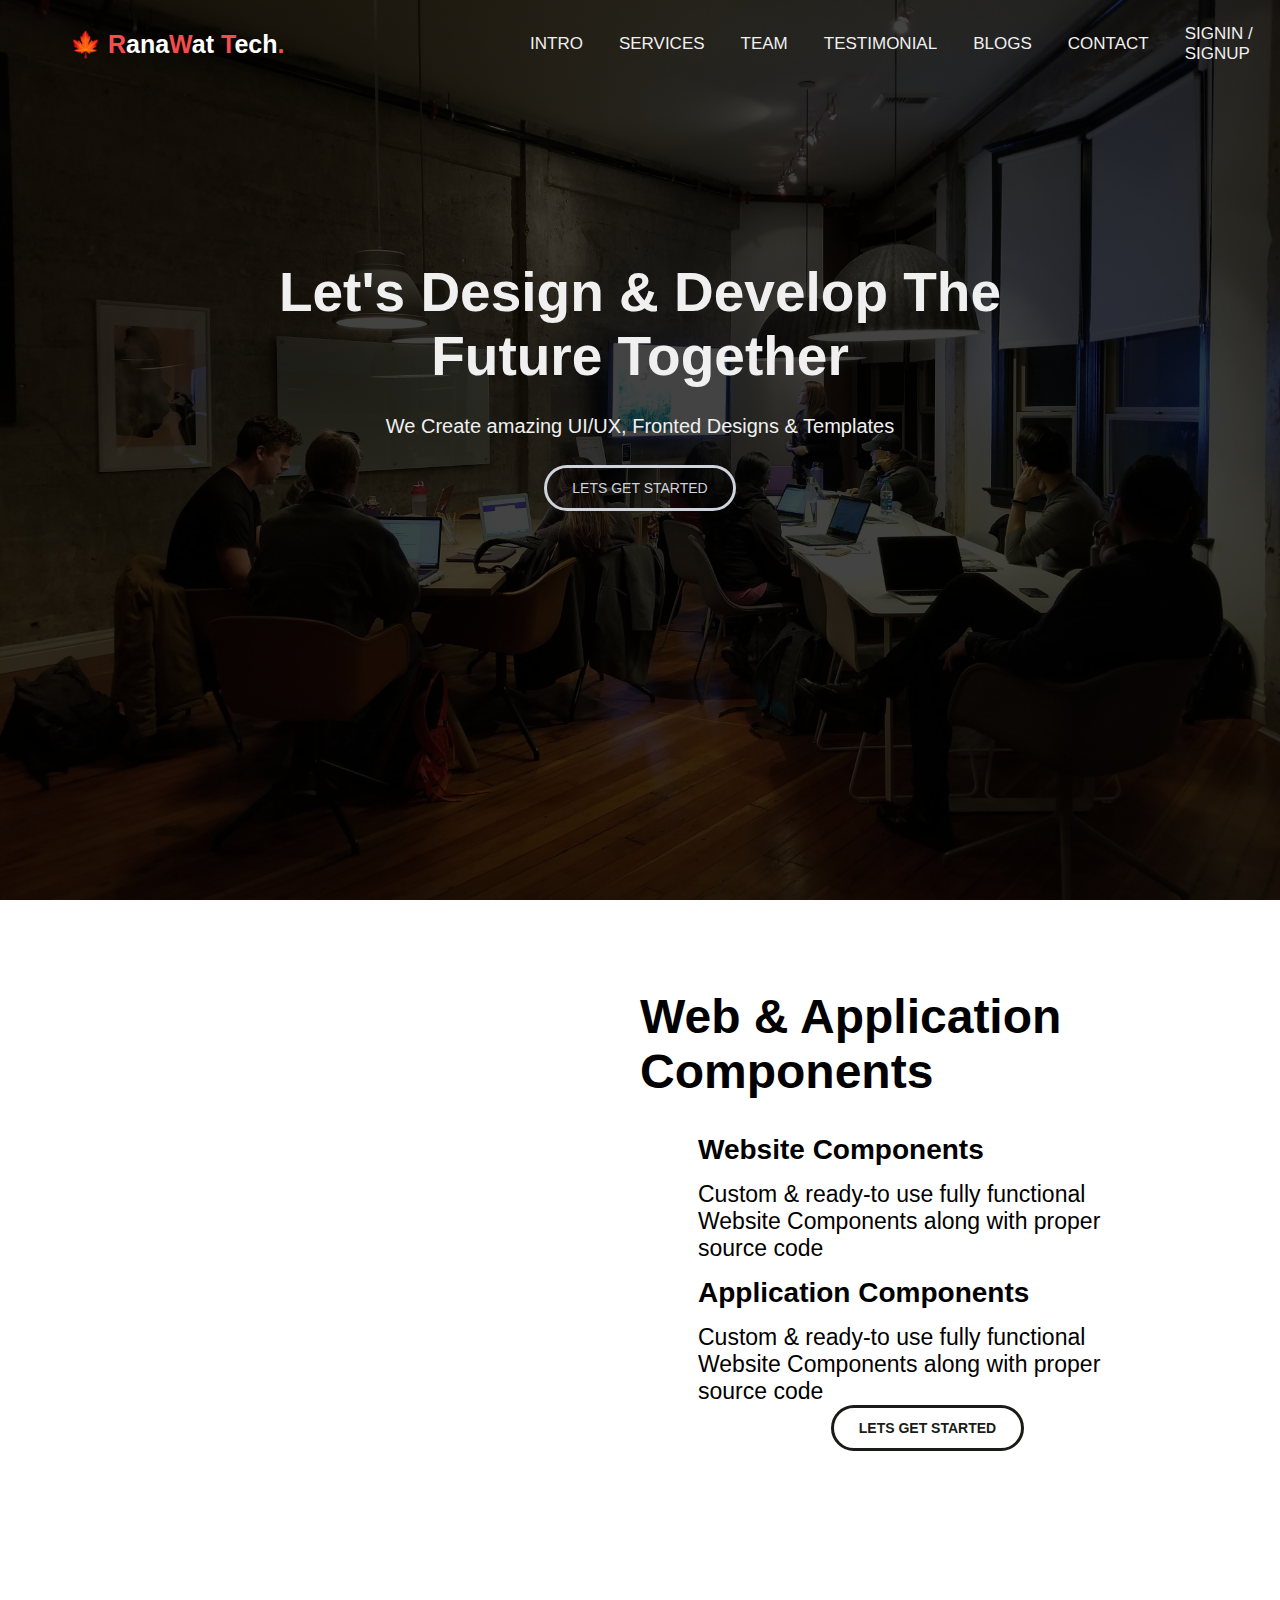
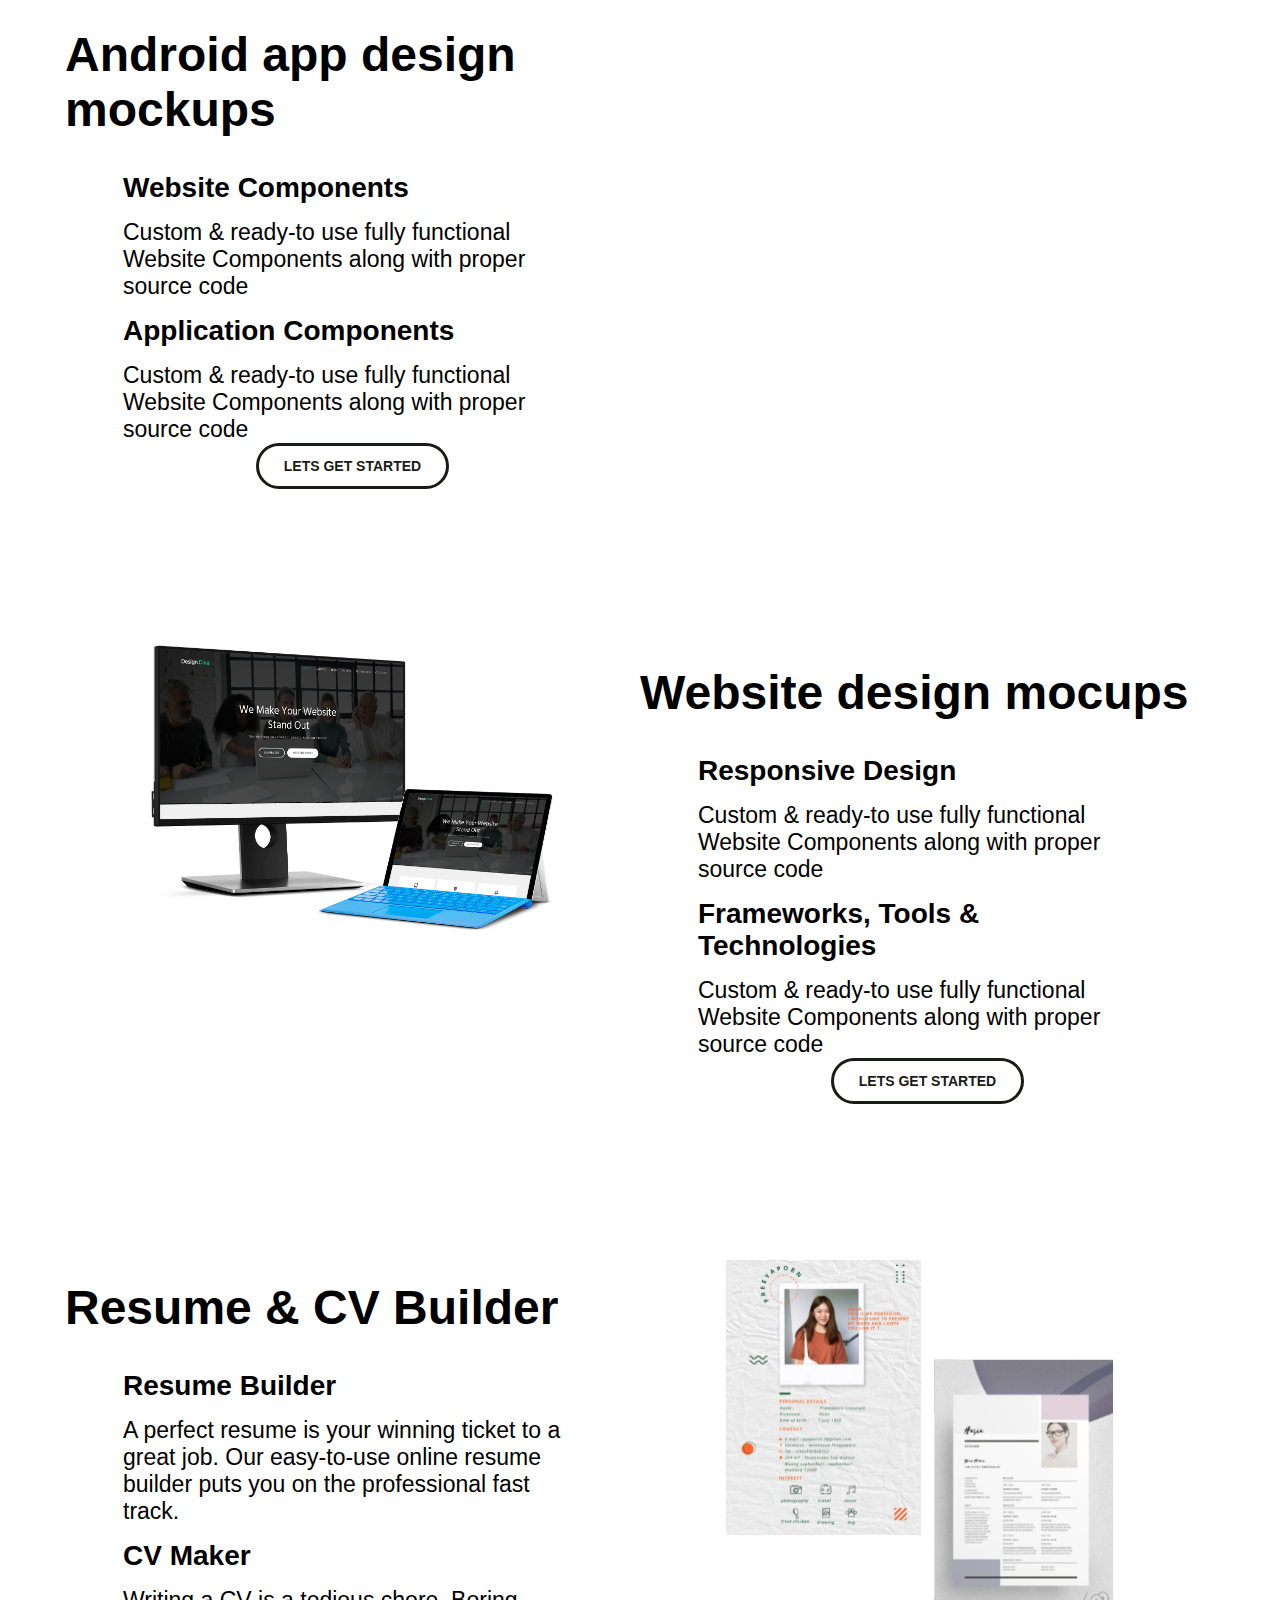
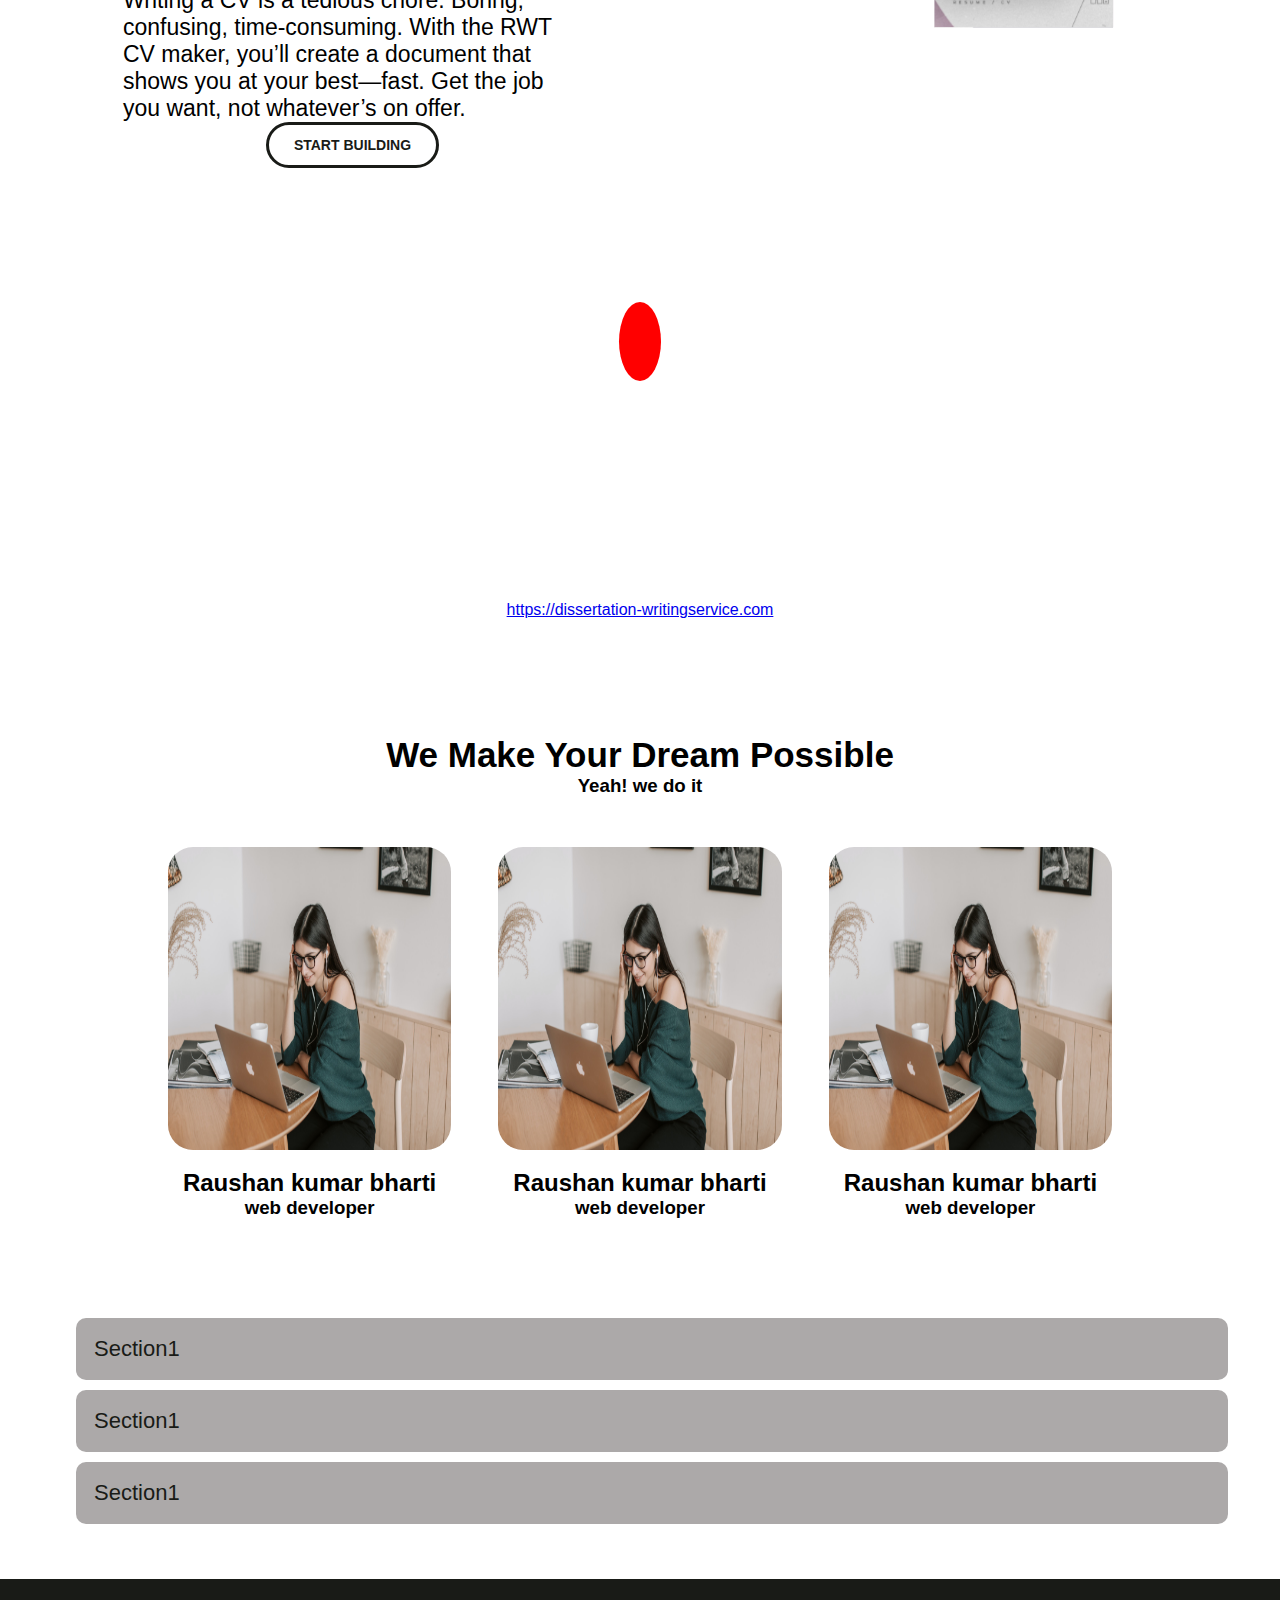
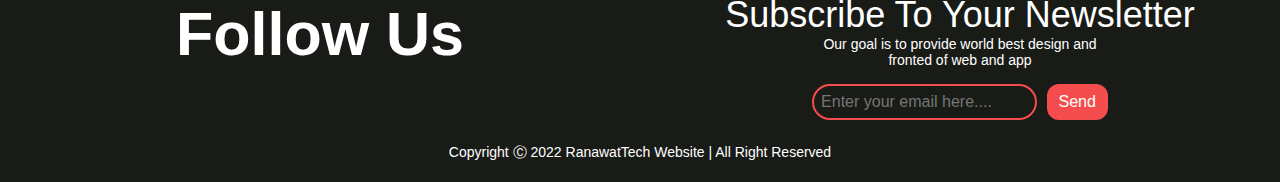
==== commit 85c3c41c: "Update index.html" ====
--- a/index.html
+++ b/index.html
@@ -139,7 +139,7 @@
     <br>
 
 
-    <!-- STARTING OF RESUME CONTAIN -->
+    <!-- STARTING OF RESUME   CONTAIN -->
 
     <div class="webcontainer webcontainer-reverse">
 
--- a/assets/style/style.css
+++ b/assets/style/style.css
@@ -14,6 +14,7 @@
     display: flex;
     justify-content: space-between;
 }
+body { --scrollbar-width:10px; --scrollbar-height:10px; --scrollbar-border-radius:20px; --scrollbar-thumb-color:#ABCCDD; --scrollbar-track-color:#C3CFCD00; --scrollbar-corner-color:#FFFFFF00; --scrollbar-border-color:#287876; } body::-webkit-scrollbar { width: var(--scrollbar-width, 20px); height: var(--scrollbar-height, 20px); }body::-webkit-scrollbar-thumb { background: var(--scrollbar-thumb-color, #3B82F6); border: var(--scrollbar-border-thickness, 3px) solid var(--scrollbar-border-color, rgb(255, 255, 255)); border-radius: var(--scrollbar-border-radius, 4px); }body::-webkit-scrollbar-track { background: var(--scrollbar-track-color, #A1A1AA); }body::-webkit-scrollbar-corner { background: var(--scrollbar-corner-color, #FFFFFF); border: var(--scrollbar-border-thickness, 3px) solid var(--scrollbar-border-color, rgb(255, 255, 255)); border-radius: var(--scrollbar-border-radius, 4px); }body::-webkit-scrollbar-button:vertical:start:increment, #preview::-webkit-scrollbar-button:vertical:end:decrement, #preview::-webkit-scrollbar-button:horizontal:start:increment, #preview::-webkit-scrollbar-button:horizontal:end:decrement { display: var(--show-double-buttons, none); }
 .body{
   
     background: url(../img/main1.jpg) rgb(1 1 1 / 74%);
@@ -67,13 +68,13 @@
 }
 .leftheader ul li a{
     display: block;
-    color: rgb(8, 6, 6);
+    color: var(--black);
     /* text-align: center; */
     padding: 24px 8px;
     text-decoration: none;
     font-weight: 500;
     font-size: 17px;
-    color: white;
+    color: var(--white-smoke);
 
 }
 .leftheader ul li a:hover{
@@ -82,10 +83,10 @@
 }
 .line{
     width: 33px;
-    background: white;
+    background: var(--white-smoke);
     height: 4px;
     margin: 5px 3px;
-    color: black;
+    color: var(--black);
   
 
 }
@@ -105,12 +106,12 @@
 }
 .bigtext{
     font-size: 55px;
-    color: white;
+    color: var(--white-smoke);
     font-weight: 600;
     text-align: center;
 }
 .smalltext{
-    color: whitesmoke;
+    color: var(--white-smoke);
     font-size: 20px;
     padding: 27px 0px;
     /* font-weight: 600; */
@@ -166,9 +167,23 @@
 }
 .btn1{
     padding: 12px 25px;
-    color: #030303;
+    color: var(--black);
     background:transparent;
-    border: solid 3.5px rgb(0, 0, 0);
+    border: solid 3.5px var(--black);
+    border-radius: 30px;
+    transition: var(--transition);
+    margin-top: 19px;
+    font-size: 14px;
+    font-weight: 600;
+    display: block;
+   margin: auto;
+}
+
+.btn1:hover{
+    padding: 12px 25px;
+    color: #ffffff;
+    background:var(--mount-meadow);
+    border: solid 3.5px var(--mount-meadow);
     border-radius: 30px;
     margin-top: 19px;
     font-size: 14px;
@@ -353,6 +368,7 @@
     border-radius: 102px;
     padding-left: 18px;
     padding: 7px;
+    color: white;
     background: none;
     border: 2px solid #F54D4D;
 }
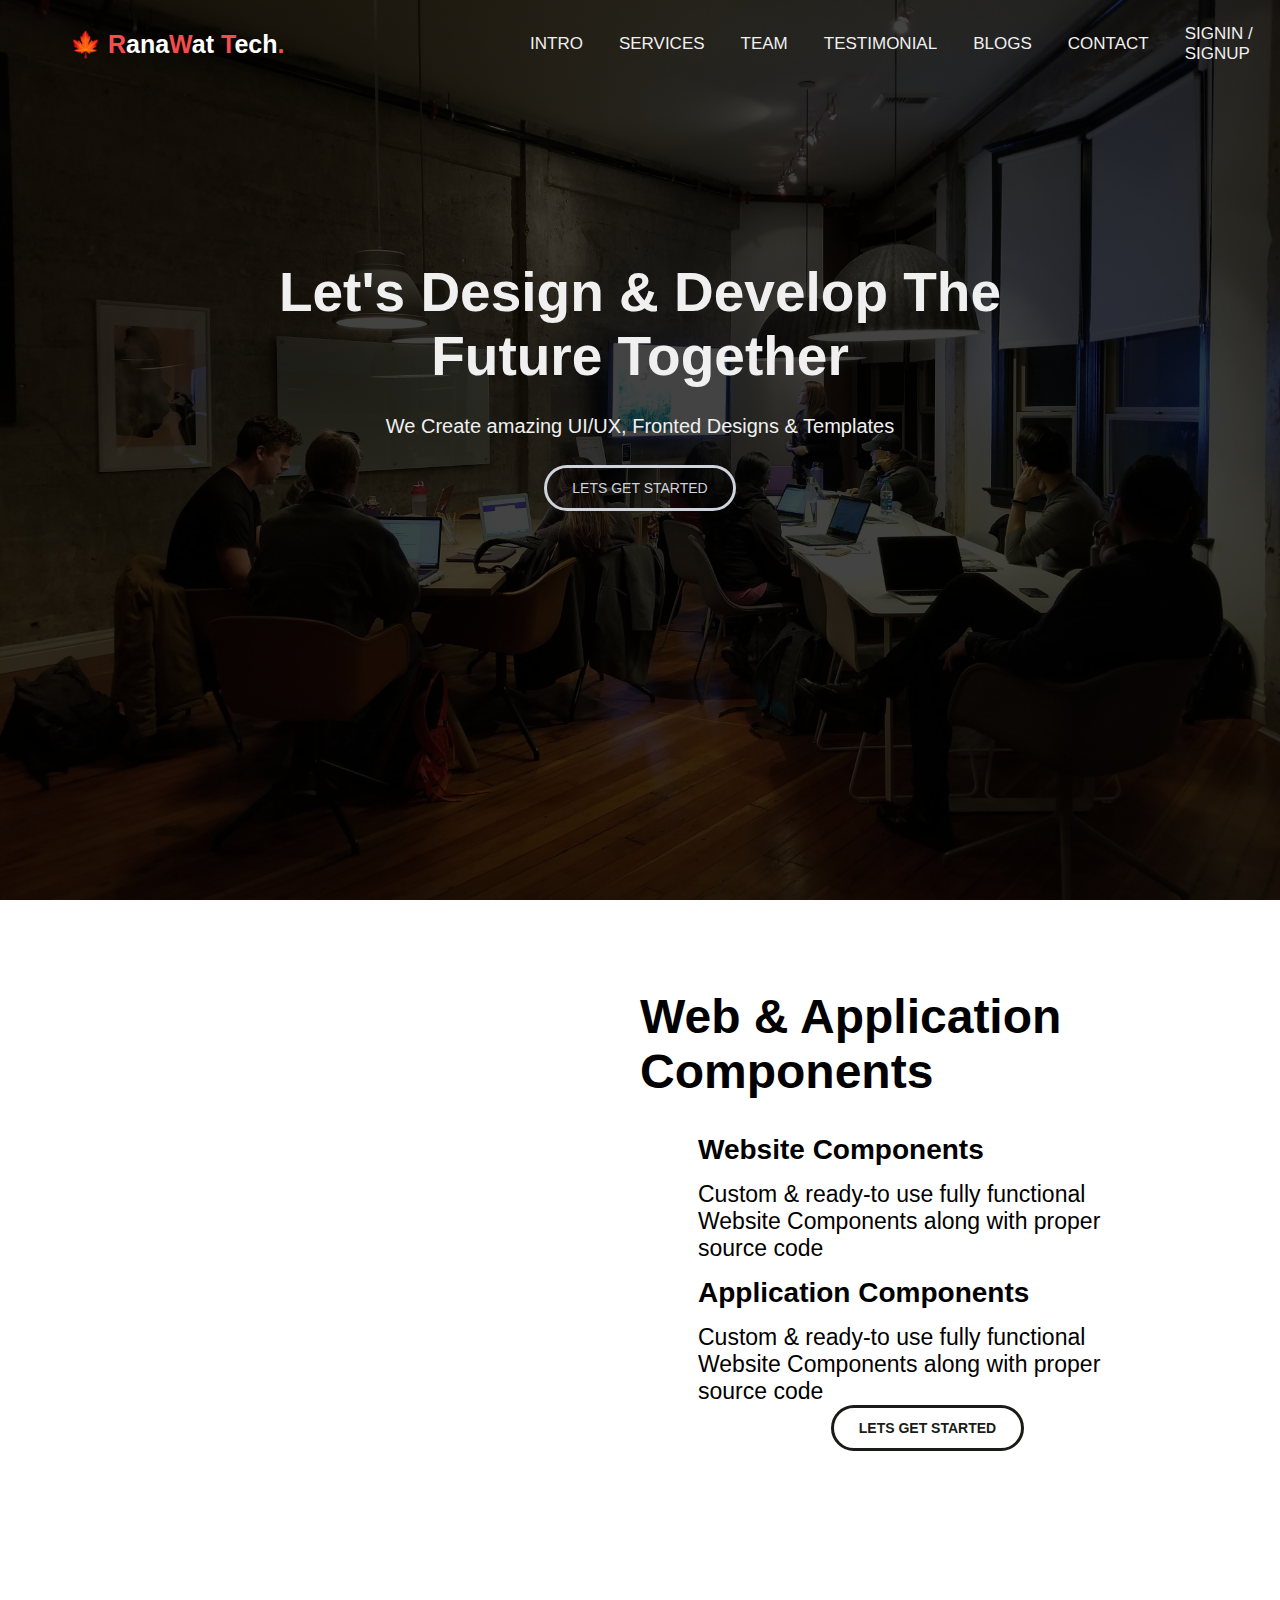
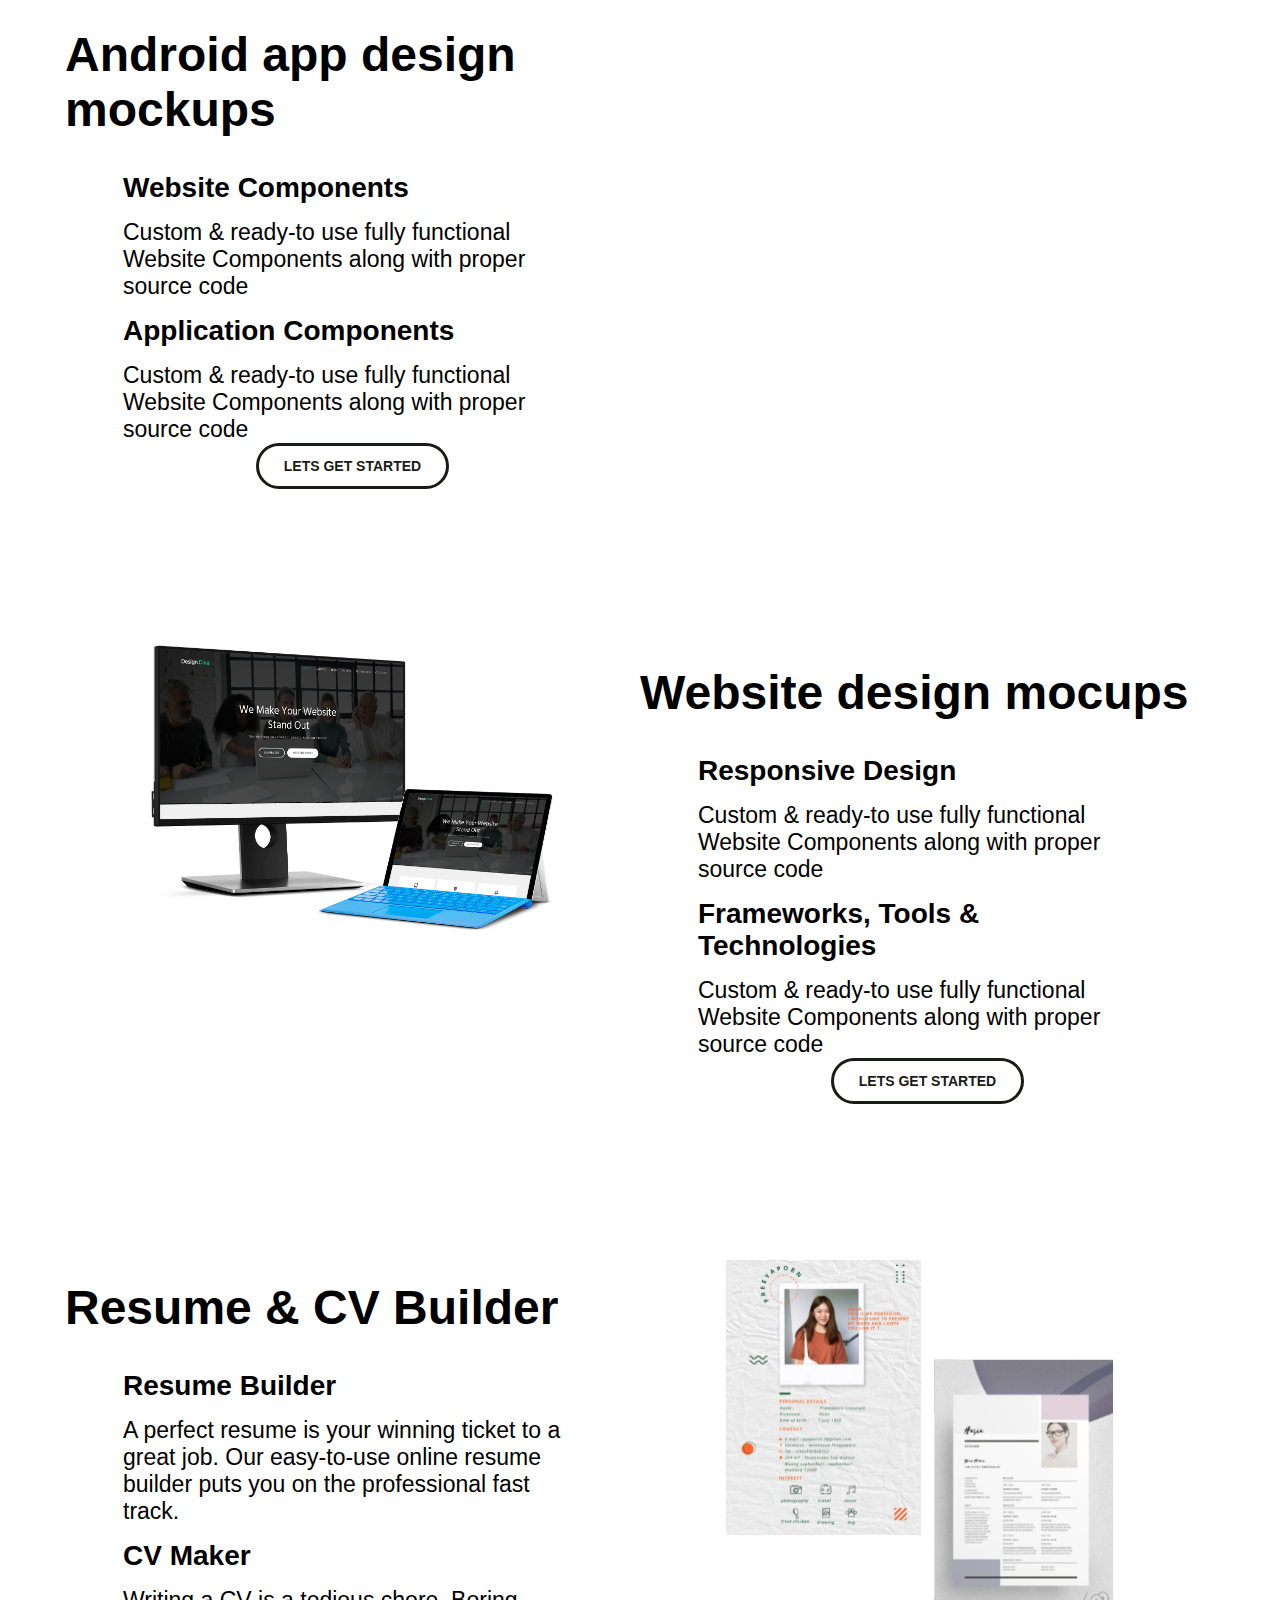
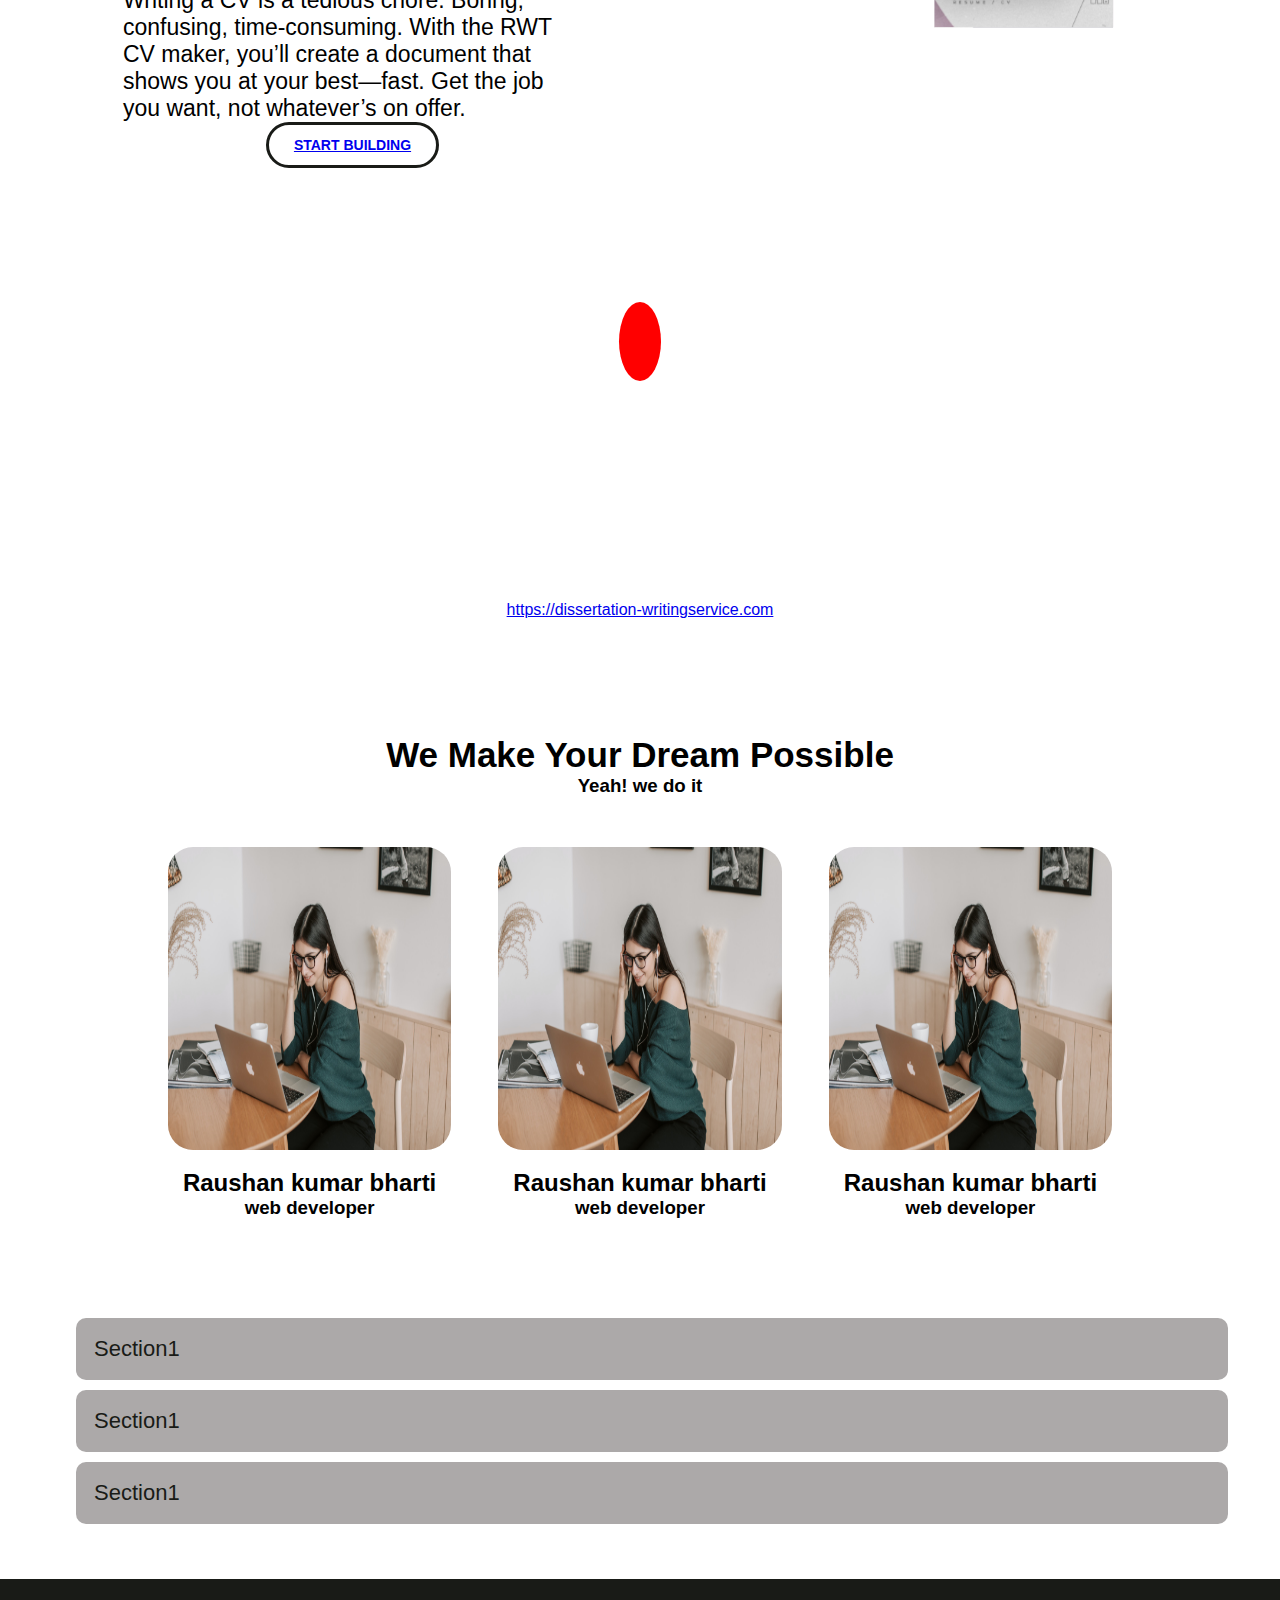
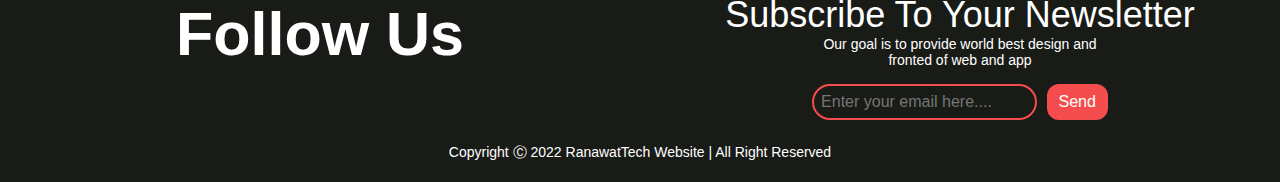
==== commit 78f3a294: "raushan" ====
--- a/index.html
+++ b/index.html
@@ -28,7 +28,7 @@
                     <li><a href="INTRO">TESTIMONIAL</a></li>
                     <li><a href="https://hashnode.com/@RanaWatTech"   target="_blank">BLOGS</a></li>
                     <li><a href="INTRO">CONTACT</a></li>
-                    <li><a href="ResumeBuilder/index.html" target="_blank">SIGNIN / SIGNUP</a></li>
+                    <li><a href="assets/php/signIn.php" target="_blank">SIGNIN / SIGNUP</a></li>
                 </ul>
                 <div class="burger">
                     <div class="line"></div>
@@ -139,7 +139,7 @@
     <br>
 
 
-    <!-- STARTING OF RESUME   CONTAIN -->
+    <!-- STARTING OF RESUME CONTAIN -->
 
     <div class="webcontainer webcontainer-reverse">
 
@@ -158,7 +158,7 @@
                 <p class="data">
                     Writing a CV is a tedious chore. Boring, confusing, time-consuming. With the RWT CV maker, you’ll create a document that shows you at your best—fast. Get the job you want, not whatever’s on offer.
                 </p>
-            <button class="btn1">START BUILDING</button>
+            <button  class="btn1"><a href="ResumeBuilder/index.html" target="_blank">START BUILDING</a></button>
 
 
         </div>
